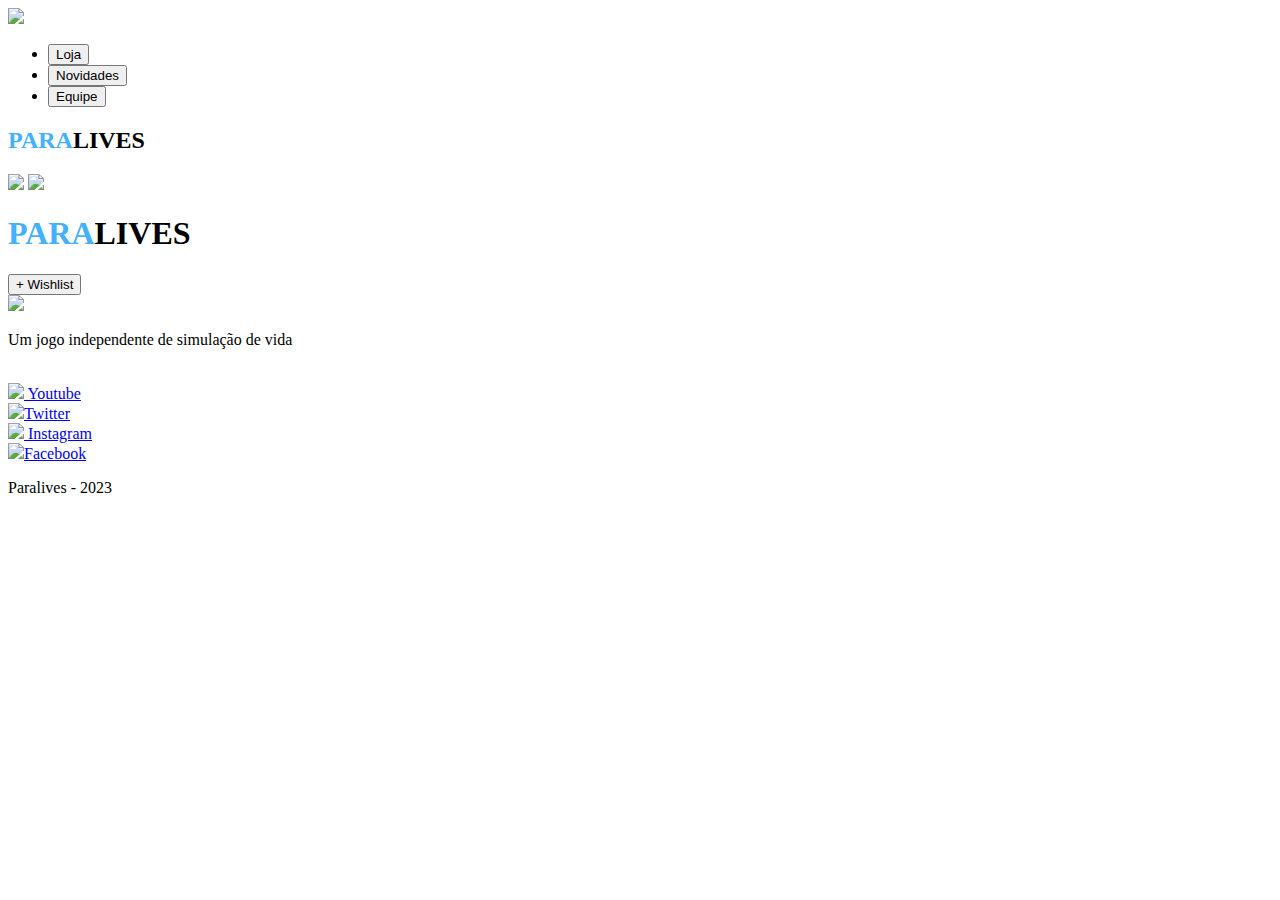
==== index.html @ caffaddf "Update index.html" ====
<!DOCTYPE html>                                                                                                 
<html>
    <head>
        <link rel="stylesheet" href="style.css">
        <meta charset="UTF-8">
        <meta name="viewport" content="width=device-width, initial-scale=1.0">
        <link rel="preconnect" href="https://fonts.googleapis.com">
        <link rel="preconnect" href="https://fonts.gstatic.com" crossorigin>
        <link href="https://fonts.googleapis.com/css2?family=Irish+Grover&display=swap" rel="stylesheet">
        <link href="https://fonts.googleapis.com/css2?family=Roboto&display=swap" rel="stylesheet">
        <link href="https://fonts.googleapis.com/css2?family=Belanosima&display=swap" rel="stylesheet">
    </head>
    <body>
        <header>
            <nav>
                <a href="index.html" id="logo"><img src="imagens/logo.png"></a>
                <ul id="botoesNav">
                    <li>
                        <a href="loja.html"><button class="botaoNav">Loja</button></a>
                    </li>
                    <li>
                        <a href="novidades.html"><button class="botaoNav">Novidades</button></a>
                    </li>
                    <li>
                        <a href="equipe.html"><button class="botaoNav">Equipe</button></a>
                    </li>
                </ul>
                <!--Titulo mobile-->
                <div id="titulomobile">
                    <h2><span style="color: #44B0FF;">PARA</span>LIVES</h2>
                </div>
                <!--Titulo mobile-->
                <div id="redes">
                    <a id="patreonNav" href="https://www.patreon.com/alexmasse"><img id="patreon" src="imagens/patreon.png"></a>
                    <a id="twitterNav"href="https://twitter.com/ParalivesGame"><img id="twitter" src="imagens/twitter.png"></a>
                </div>
            </nav>
        </header>
        <div id="telainicial">
            <div id="titulo">
                <h1><span style="color: #44B0FF;">PARA</span>LIVES</h1>
                <a href="https://store.steampowered.com/app/1118520/Paralives/"><button id="wishlist">+ Wishlist</button></a>

            </div>
        </div>
        <div id="bandeira">
            <img src="imagens/laco.png">
            <p id="textoBandeira">Um jogo independente de simulação de vida</p>
        </div>
        <footer>
            <br>
        <div class="canais">
            <div class="contato contatolink">
                <a class="linkfooter" href="https://www.youtube.com/c/Paralives"><img src="imagens/vecteezy_youtube-logo-png-youtube-icon-transparent_18930575_594.png"> Youtube</a>
            </div>
            <div class="contato contatolink">
                <a class="linkfooter" href="https://twitter.com/ParalivesGame"><img class="logos" src="imagens/vecteezy_twitter-png-icon_16716467_979.png">Twitter</a>
            </div>
            <div class="contato contatolink">
                <a class="linkfooter" href="https://www.instagram.com/paralivesgame/ "><img src="imagens/instagram.png"> Instagram</a>
             </div>
            <div class="contato contatolink">
                <a class="linkfooter" href=" https://web.facebook.com/Paralives/?_rdc=1&_rdr"><img class="logos" src="imagens/facebook.png">Facebook</a>
            </div>
        </div>
            <div class="contato" id="nomefinal">
                <p>Paralives - 2023</p>
            </div>
        </footer>
    </body>
</html>
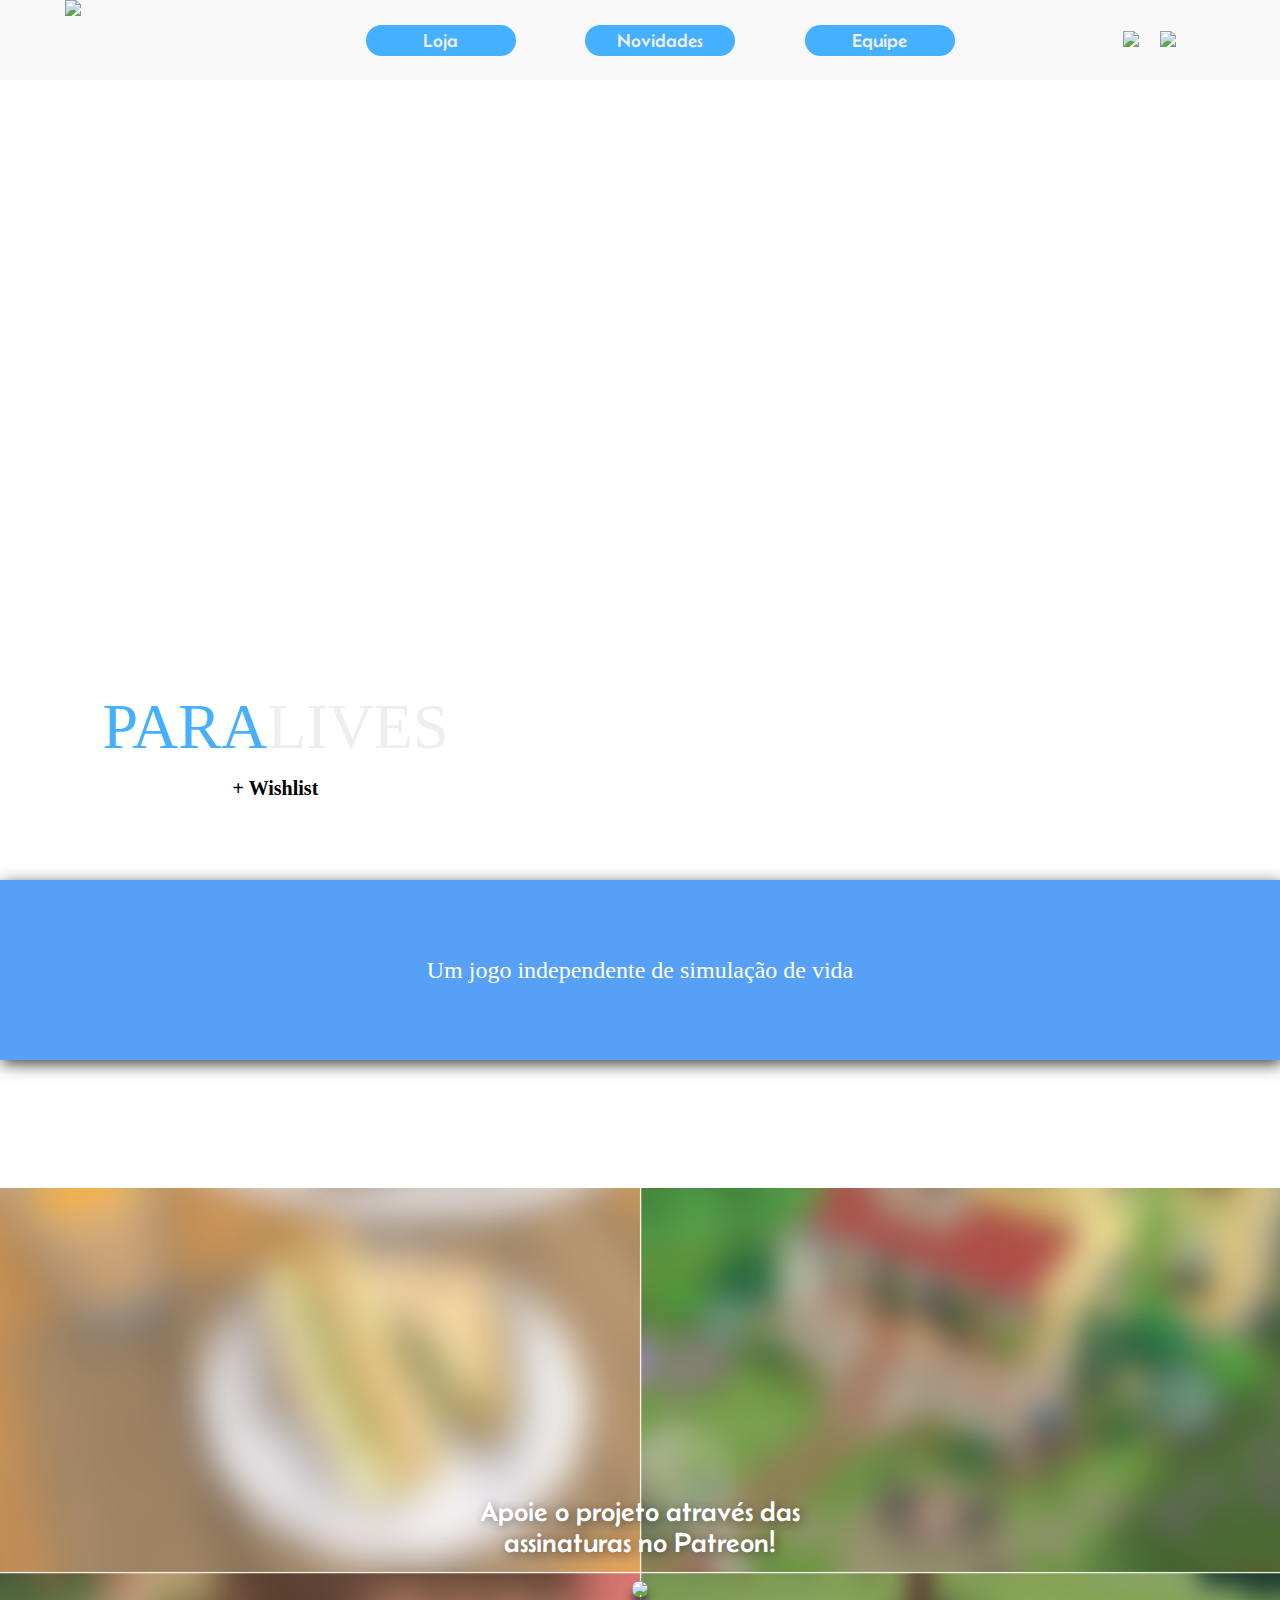
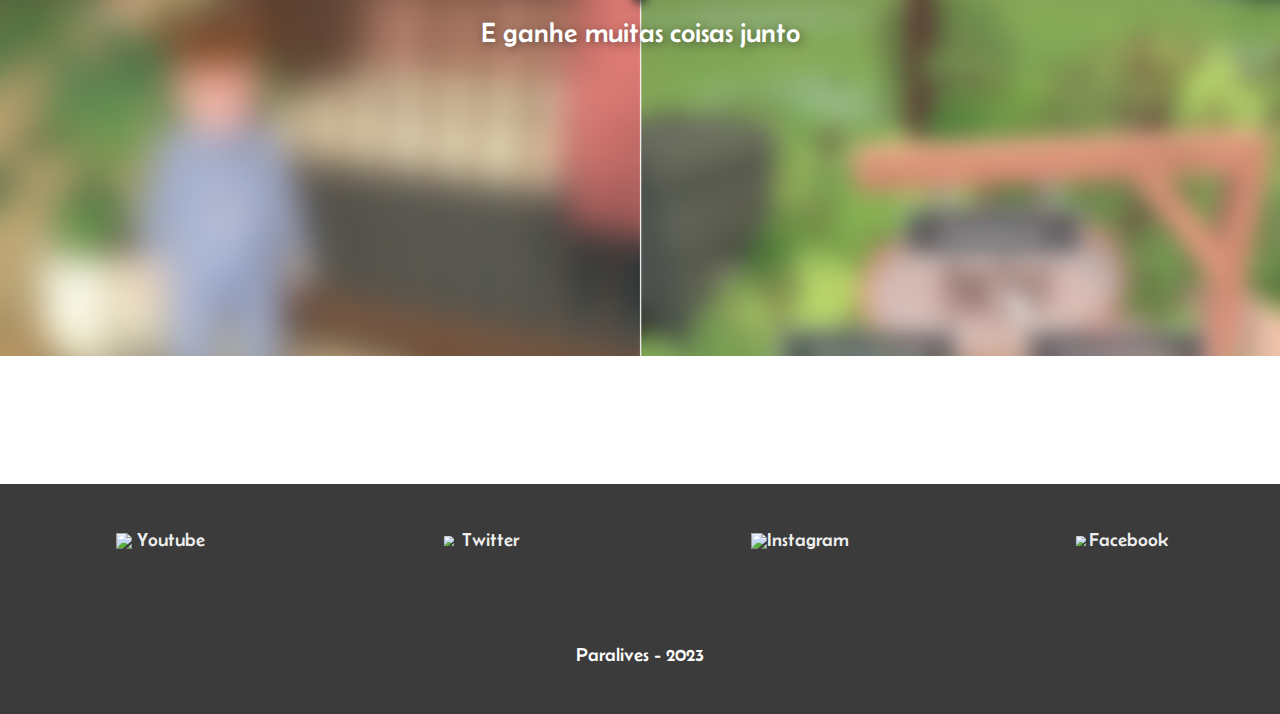
==== commit 94d235af: "Add files via upload" ====
--- a/index.html
+++ b/index.html
@@ -9,6 +9,7 @@
         <link href="https://fonts.googleapis.com/css2?family=Irish+Grover&display=swap" rel="stylesheet">
         <link href="https://fonts.googleapis.com/css2?family=Roboto&display=swap" rel="stylesheet">
         <link href="https://fonts.googleapis.com/css2?family=Belanosima&display=swap" rel="stylesheet">
+        <link rel="stylesheet" href="https://fonts.googleapis.com/css2?family=Material+Symbols+Rounded:opsz,wght,FILL,GRAD@20..48,100..700,0..1,-50..200" />
     </head>
     <body>
         <header>
@@ -25,28 +26,42 @@
                         <a href="equipe.html"><button class="botaoNav">Equipe</button></a>
                     </li>
                 </ul>
-                <!--Titulo mobile-->
+                <!-- Mobile -->
+                <a id="menu_icon" href=""><img src="imagens/menu_icon.png"></a>
                 <div id="titulomobile">
-                    <h2><span style="color: #44B0FF;">PARA</span>LIVES</h2>
+                    <a href="index.html"><h2><span style="color: #44B0FF;">PARA</span>LIVES</h2></a>
                 </div>
-                <!--Titulo mobile-->
+                <!-- Mobile -->
                 <div id="redes">
-                    <a id="patreonNav" href="https://www.patreon.com/alexmasse"><img id="patreon" src="imagens/patreon.png"></a>
-                    <a id="twitterNav"href="https://twitter.com/ParalivesGame"><img id="twitter" src="imagens/twitter.png"></a>
+                    <a id="patreonNav" href="https://www.patreon.com/alexmasse"><img id="patreonNavImg" src="imagens/patreon.png"></a>
+                    <a id="twitterNav" href="https://twitter.com/ParalivesGame"><img id="twitterNavImg" src="imagens/twitter.png"></a>
                 </div>
             </nav>
         </header>
-        <div id="telainicial">
+
+        <section id="telainicial">
             <div id="titulo">
                 <h1><span style="color: #44B0FF;">PARA</span>LIVES</h1>
+                <img id="prancheta" src="imagens/prancheta.png">
                 <a href="https://store.steampowered.com/app/1118520/Paralives/"><button id="wishlist">+ Wishlist</button></a>
 
             </div>
+        </section>
+        <div id="bandeira">
+            <p>Um jogo independente de simulação de vida</p>
         </div>
-        <div id="bandeira">
-            <img src="imagens/laco.png">
-            <p id="textoBandeira">Um jogo independente de simulação de vida</p>
-        </div>
+
+        <section class="outro">
+            <p></p>
+        </section>
+
+        <section id="patreon">
+            <div class="botao_patreon">
+                <p>Apoie o projeto através das assinaturas no Patreon!</p>
+                <a href="https://www.patreon.com/alexmasse"><img src="imagens/botao_patron.png"></a>
+                <p>E ganhe muitas coisas junto</p>
+            </div>
+        </section>
         <footer>
             <br>
         <div class="canais">
@@ -54,10 +69,10 @@
                 <a class="linkfooter" href="https://www.youtube.com/c/Paralives"><img src="imagens/vecteezy_youtube-logo-png-youtube-icon-transparent_18930575_594.png"> Youtube</a>
             </div>
             <div class="contato contatolink">
-                <a class="linkfooter" href="https://twitter.com/ParalivesGame"><img class="logos" src="imagens/vecteezy_twitter-png-icon_16716467_979.png">Twitter</a>
+                <a class="linkfooter" href="https://twitter.com/ParalivesGame"><img class="logos" src="imagens/vecteezy_twitter-png-icon_16716467_979.png"> Twitter</a>
             </div>
             <div class="contato contatolink">
-                <a class="linkfooter" href="https://www.instagram.com/paralivesgame/ "><img src="imagens/instagram.png"> Instagram</a>
+                <a class="linkfooter" href="https://www.instagram.com/paralivesgame/ "><img src="imagens/instagram.png">Instagram</a>
              </div>
             <div class="contato contatolink">
                 <a class="linkfooter" href=" https://web.facebook.com/Paralives/?_rdc=1&_rdr"><img class="logos" src="imagens/facebook.png">Facebook</a>
--- a/style.css
+++ b/style.css
@@ -0,0 +1,783 @@
+*{
+    margin: 0;
+    box-sizing: border-box;
+}
+body{
+    user-select: none;
+    font-family: 'Belanosima', sans-serif;
+}
+ul{
+    list-style: none;
+}
+a{
+    text-decoration: none;
+}
+
+/*----  Header  ----*/
+header{
+    background-color: #f8f8f8;
+    height: 80px;
+    width:100%;
+}
+nav{
+    display:grid;
+    grid-template-columns: 1fr 3fr 1fr;
+    grid-template-areas: "logo botoesNav redes";
+    height: 100%;
+}
+#titulomobile, #menu_icon{
+    display:none;
+}
+#botoesNav{
+    display:flex;
+    flex-direction: row;
+    align-items: center;
+    justify-content:space-evenly;
+    grid-area: botoesNav;
+    
+}
+.botaoNav{
+    background-color: #44B0FF;
+    border: none;
+    border-radius: 24px;
+    color: #eeeeee;
+    padding-top: 5px;
+    padding-bottom: 5px;
+    font-size: 1.2rem;
+    width: 150px;
+    font-family: 'Belanosima', sans-serif;
+    transition: 200ms;
+}
+.botaoNav:hover{
+    background-color: #44B0FF;
+    cursor: pointer;
+    scale:103%;
+    transition: 200ms;
+}
+.botaoNav:active{
+    background-color: #56a1f7;
+    cursor: pointer;
+    scale:98%;
+    transition: 150ms;
+    box-shadow: inset 0px 0px 4px #525151;
+}
+#logo{
+    grid-area:logo;
+    height: 50px;
+    width: fit-content;
+    position:relative;
+    left: 65px;
+}
+#logo img{
+    width: 150px;
+    height: auto;
+}
+#redes{
+    display:flex;
+    align-items: center;
+    justify-content: center;
+    margin-right: 5px;
+    grid-area:redes;
+}
+#patreonNavImg{
+    width:120%;
+}
+#twitterNavImg{
+    width:120%;
+}
+#patreonNavImg:active{
+    scale:98%;
+    transition: 150ms;
+}
+#twitterNavImg:active{
+    scale:98%;
+}
+#twitterNav{
+    margin-left: 8%;
+}
+
+/* ---- Home ---- */
+
+#telainicial{
+    background-image: url(imagens/farol.jpeg);
+    background-repeat: no-repeat;
+    background-size: cover;
+    background-position: center;
+    background-position-y: -35px;
+    display: flex;
+    align-items: flex-end;
+    height: 100vh;
+}
+#prancheta{
+    display: none;
+}
+#titulo{
+    font-family: 'Irish Grover', cursive;
+    width: fit-content;
+    display: flex;
+    flex-direction: column;
+    align-items: center;
+    height: 18%;
+    margin-bottom: 10%;
+    margin-left: 8%;
+}
+h1{
+    font-weight: 400;
+    font-size: 4rem;
+    color: #eeeeee;
+}   
+#wishlist{
+    font-family: 'Irish Grover', cursive;
+    font-weight: 600;
+    border: 0mm;
+    padding: 2em, 0.5em, 2em, 0.5em;
+    background-color: #ffffff;
+    color:#000000;
+    height: 3rem;
+    font-size: 1.25rem;
+    width: 7em;
+    border-radius: 2em;
+    transition: 0.5s;
+    cursor:pointer;
+}
+#wishlist:hover{
+    background-color: #ffffff;
+    transition: 0.5s;
+    scale: 103%;
+}
+#bandeira{
+    position: relative;
+    top: -100px;
+    display: flex;
+    align-items: center;
+    justify-content: center;
+    flex-wrap: wrap;
+    height: 20vh;
+    width: 100%;
+    background-color: #56a1f7;
+    color: #ffffff;
+    font-size: 24px;
+    font-family: 'Irish Grover', cursive;
+    box-shadow: 2px 4px 15px #1d1d1dd8;
+    text-align: center;
+    margin-bottom: -100px;
+}
+#bandeira #textoBandeira{
+    text-align: center;
+    position: absolute;
+    height: 10%;
+    width: 50%;
+    font-size:x-large;
+    color: #eeeeee;
+}
+   
+#patreon{
+    display: flex;
+    align-items: center;
+    justify-content: center;
+    background-image: url(imagens/fundo_patreon1.png);
+    background-repeat: no-repeat;
+    background-size: cover;
+    background-position: center;
+    height: 60vw;
+    text-align: center;
+    color: rgb(255, 255, 255);
+    font-size: 28px;
+    margin: 10% 0 10% 0;
+}
+#patreon img{
+    width: 100%;
+    border-radius: 15px;
+    box-shadow: 0px 8px 8px #363636d8;
+}
+#patreon a{
+    transition: 500ms;
+}
+#patreon a:hover{
+    scale: 105%;
+    transition: 500ms;
+}
+#patreon p{
+    margin: 0.5em;
+    text-shadow: 2px 2px 10px #18181881;
+}
+.botao_patreon{
+    display: flex;
+    justify-content: center;
+    height: 100%;
+    width: 34vw;
+    flex-direction: column;
+}
+
+
+/* ---- Footer ----*/
+
+footer{
+    background-color: #3b3b3b;
+    height: 12em;
+    font-size: 1.2em;
+    color:#ffffff;
+    text-align: center;
+}
+.canais{
+    display: grid;
+    margin-top: 1.5rem;
+    grid-template-columns: 25% 25% 25% 25%;
+    height: 50%;
+}
+.contatolink img{
+    width: 4rem;
+    height: auto;
+    vertical-align: middle;
+}
+.logos{
+    scale: 65%;
+}
+footer #nomefinal{
+    height: 1em;
+}
+.linkfooter{
+    transition: 100ms;
+    text-decoration-line: none;
+    color: #eeeeee;
+}
+.linkfooter:hover{
+    transform: scale(150%);
+    transition: 100ms;
+    color: #a0a0a0;
+}
+
+/* ---- Loja ----*/
+
+#loja{
+    background-color: #5f9ea0;
+    height: fit-content;
+}
+#grid-loja{
+    display: grid;
+    grid-template-columns: 100%;
+    gap: 4vw;
+    padding: 5% 5% 5% 5%;
+}
+#banner-mobile{
+    display: none;
+}
+#banner-loja{
+    width: 100%;
+    height: auto;
+}
+#banner-loja img{
+    width: 100%;
+    box-shadow: 2px 5px 8px #1a0f0fa1;
+}
+.produtos-loja{
+    width: 100%;
+    display: flex;
+    flex-wrap: wrap;
+    justify-content: space-between;
+    align-items: center;
+}
+.produtos-loja div{
+    text-align: center;
+    display: flex;
+    align-items: center;
+    flex-direction: column;
+    width: 15em;
+    border-radius: 15px;
+    background-color: white;
+}
+.produto p{
+    font-family: 'KoHo', sans-serif;  
+}
+.produto{
+    box-shadow: 2px 5px 8px #2c2c2ca1; 
+    width: 20vw;
+    margin-bottom: 40px;
+}
+.produtos-loja div .posterImg{
+    height: 15em;
+    width: 200px;
+}
+.produtos-loja div .posterImg img{
+    padding: 20px;
+    width: 180px; 
+}
+.posterPreco{
+    height: auto;
+    padding-bottom: 20px;
+    display: flex;
+    padding: 20px;
+    justify-content: space-between;
+    flex-direction: row;
+    flex-wrap: nowrap;
+}
+.botao-comprar img{
+    width: 30px;
+    cursor: pointer;
+}
+.botao-comprar button:hover{
+    scale: 102%;
+    background-color: #c479fd;
+    transition: 300ms;
+    color: white;
+}
+.botao-comprar button:active{
+    scale: 98%;
+    background-color: #a762db;
+    transition: 103ms;
+    color: white;
+    font-weight: bold;
+}
+.botao-comprar button{
+    background-color: #a460d8;
+    border-radius: 20px;
+    border: none;
+    width: 10em;
+    height: auto;
+    color: white;
+    margin-top: 10%;
+    font-weight: bold;
+    transition: 300ms;
+}
+
+
+/* ---- Novidades ---- */
+
+#novidades {
+    margin: 5%;
+    display: flex;
+    width: 15%;
+    height: 75%;
+    float: center;
+    background-color: rgb(179, 179, 179);
+    border-radius: 3%;
+    
+}
+
+#nov_pluhsies {
+    
+}
+#nov_banheiro {
+    
+}
+
+/* ---- Equipe ---- */
+
+#t3 {
+    color: #44B0FF;
+    text-align: center;
+    width: 100%;
+    height: fit-content;
+    padding-top: 5%;
+    padding-bottom: 5%;
+    animation-name: slidein;
+    animation-duration: 1s;
+    animation-delay: 0.5s;
+    animation-fill-mode: both;
+}
+
+#titulao{ 
+    text-align: center;
+    padding: 2% 3%;
+    font-size: 15%; 
+    background-color: #44B0FF;
+    color: #000;
+}
+
+@keyframes slidein {
+    0% {
+        opacity: 0;
+        transform: translateY(-20%);
+      }
+      100% {
+        opacity: 1;
+        transform: translateY(0);
+      }
+}
+  
+#descricao{
+    font-size: 135%;
+    text-align: center;
+    color: #ececec;
+    animation-name: slidein;
+    animation-duration: 1s;
+    animation-delay: 0.5s;
+    animation-fill-mode: both;
+}
+
+#ptAzul{
+    height: 10vh;
+    background-color: #44B0FF;
+}
+
+.div-equi{
+    display: flex;
+    justify-content: center;
+    align-items: center;
+    height: 100%;
+    background-image: url(imagens/fparalives.jpg);
+    background-size: cover;
+    background-position: center;  
+}
+
+.div-conteiner {
+    height: fit-content;
+    text-align: center;
+    padding: 10%;
+}
+
+#secao-vede{
+    display: flex;
+    align-items: center;
+    justify-content: center;
+    height: 50%;
+    width: 100%;
+    box-shadow: 10px 10px 7px #5858587c;
+    background-image: url(imagens/Triangulovede.png);
+    background-repeat: no-repeat;
+    background-size: cover;
+    
+}
+
+#contsecaovede{
+    display: flex;
+    flex-direction: row ;
+    align-items: center;
+    padding-top: 8%;
+    padding-bottom: 8%;
+    text-align: center;
+}
+
+#contsecaovede p{
+    width: 50%;
+}
+
+#seta img {
+    width: 5%;
+    padding-top: 10%;
+    cursor: pointer;
+    animation-name: setaBaixo;
+    animation-duration: 2s;
+    animation-timing-function: ease-in-out;
+    animation-iteration-count: infinite;
+    animation-direction: alternate;
+}
+
+#img-equipe{
+    width: 50%;
+}
+
+#img-equipe img{
+    width: 75%;
+    border-radius: 40px;
+    border: white solid 3px;
+}
+
+#titulo_equipe{
+    font-size: 30px; 
+    color: #44B0FF;
+    text-align: center;
+
+}
+
+#text-foto{
+    color: white;
+    font-size: 150%;
+    padding-right: 8%;
+}
+
+.grid-equipe{
+    display: grid;
+    grid-template-columns: 1fr 1fr 1fr 1fr;
+    gap: 5%;
+    column-gap: 10%;
+    padding: 5% 5%;
+}
+
+.card{
+    background-color: #f8f8f8;
+    text-align: center;
+    border-radius: 15px;
+    box-shadow: 0px 0px 10px 2px #00000033;
+    height: 20vw;
+    transition: transform 0.5s ease;
+}
+
+.card:hover{
+    transform: scale(1.1);
+}
+
+
+
+.card img{
+    max-width: 50%;
+    border-radius: 50%;
+    padding: 5% 5%;
+}
+
+.cargo{
+    padding: 2%;
+    display: block;
+    color: #3b3b3b;
+}
+
+.conteudocard button{
+    background-color: #44B0FF;
+    border-radius: 10px;
+    text-align: center;
+    border: none;
+    cursor: pointer;
+    font-weight: bold;
+    color: white;
+    margin-top: 5%;
+}
+
+/* --- Responsivo ---*/
+
+@media only screen and (max-width: 1024px)
+{
+    #titulo{
+        position:relative;
+        bottom: 50px;
+    }
+    #patreon{
+        height: 80vw;
+        font-size: 3vw;
+    }
+    .botao_patreon{
+        height: 100%;
+        width: 42vw;
+    }
+}
+@media only screen and (max-width: 900px)
+{
+    #banner-completo{
+        display: none;
+    }
+    #banner-mobile{
+        display: block;
+    }
+    #titulo{
+        position: relative;
+        bottom: 75px;
+    }
+    #logo{
+        position: relative;
+        left: 30px;
+        
+    }
+}
+@media only screen and (max-width: 786px)
+{
+    #botoesNav, .botaoNav, #titulo h1, #logo{
+        display: none;
+    }
+    #banner-loja{
+        width: 100%;
+        height: auto;
+    }
+    #banner-loja img{
+        width: 100%;
+        box-shadow: 2px 5px 8px rgba(26, 15, 15, 0.63);
+    }
+    #titulomobile{
+        display: flex;
+        justify-content: center;
+        align-items: center;
+        grid-area: botoesNav;
+    }
+    h2{
+        font-size: 36px;
+        font-family: 'Irish Grover', cursive;
+        color:#000000;
+    }
+    #menu_icon{
+        display: flex;
+        justify-content: center;
+        align-items: center;
+        grid-area: logo;
+    }
+    #telainicial{
+        align-items: center;
+    }
+    #titulo{
+        position: relative;
+        top: -7em;
+        margin-left: 0;
+    }
+    #prancheta{
+        display: block;
+        width: 16em;
+        rotate: 1deg;
+        }
+    #wishlist{
+        rotate: -5deg;
+        position: relative;
+        left: 10px;
+    }
+    #patreon{
+        height: 80vw;
+        font-size: 4vw;
+    }
+    .botao_patreon{
+        height: 100%;
+        width: 50vw;
+    }
+}
+@media only screen and (max-width: 600px)
+{
+    .canais{
+    grid-template-columns: 50% 50%;
+    }
+    footer{
+        height: 18em;
+    }
+    #twitterNavImg{
+        display: none;
+    }
+    .produtos-loja .produto{
+        width: 40vw;
+        font-size: 2.4vw;
+    }
+    .produtos-loja div .posterImg{
+        max-height: 15em;
+        width: 40vw;
+    }
+    .produtos-loja div .posterImg img{
+        padding: 2em;
+        width: 35vw; 
+    }
+    .produtos-loja .posterPreco, .texto-comprar, .botao-comprar{
+        width: 32vw;
+    }
+    .botao-comprar button{
+        font-size: 2.4vw;
+    }
+    #patreon{
+        height: 90vw;
+    }
+    .botao_patreon{
+        height: 100%;
+        width: 60vw;
+    }
+}
+@media only screen and (max-height: 300px)
+{
+        #bandeira{
+            position: relative;
+            margin-bottom: 0;
+            top: 0;
+        }
+        #titulo{
+            position: relative;
+            bottom: -30px;
+        }
+}
+
+
+
+@media only screen and (max-width: 414px)
+{
+    #contsecaovede{
+        flex-direction: column;
+        font-size: 50%;
+    }
+
+    #seta img{
+        display: none;
+    }
+    #patreon{
+        height: 100vw;
+        font-size: 6vw;
+    }
+    .botao_patreon{
+        height: 100%;
+        width: 75vw;
+    }
+}
+
+@media only screen and (max-width: 970px)
+{
+    #seta img{
+        width: 14%;
+    }
+
+}
+
+
+
+
+
+
+
+
+
+
+
+
+
+
+
+
+
+
+
+
+
+
+
+
+
+
+
+
+
+
+
+
+
+
+
+
+
+
+
+
+
+
+
+
+
+
+
+
+
+
+
+
+
+
+
+
+
+
+
+
+
+
+
+
+
+
+
+::-webkit-scrollbar {
+    width: 5px;
+    background-color: #ffffff;
+}
+::-webkit-scrollbar-thumb {
+    border-radius: 50px;
+    background-color: #e4e4e4d3;
+}
+::-webkit-scrollbar-thumb:hover {
+    background-color: #c7c7c7;
+}
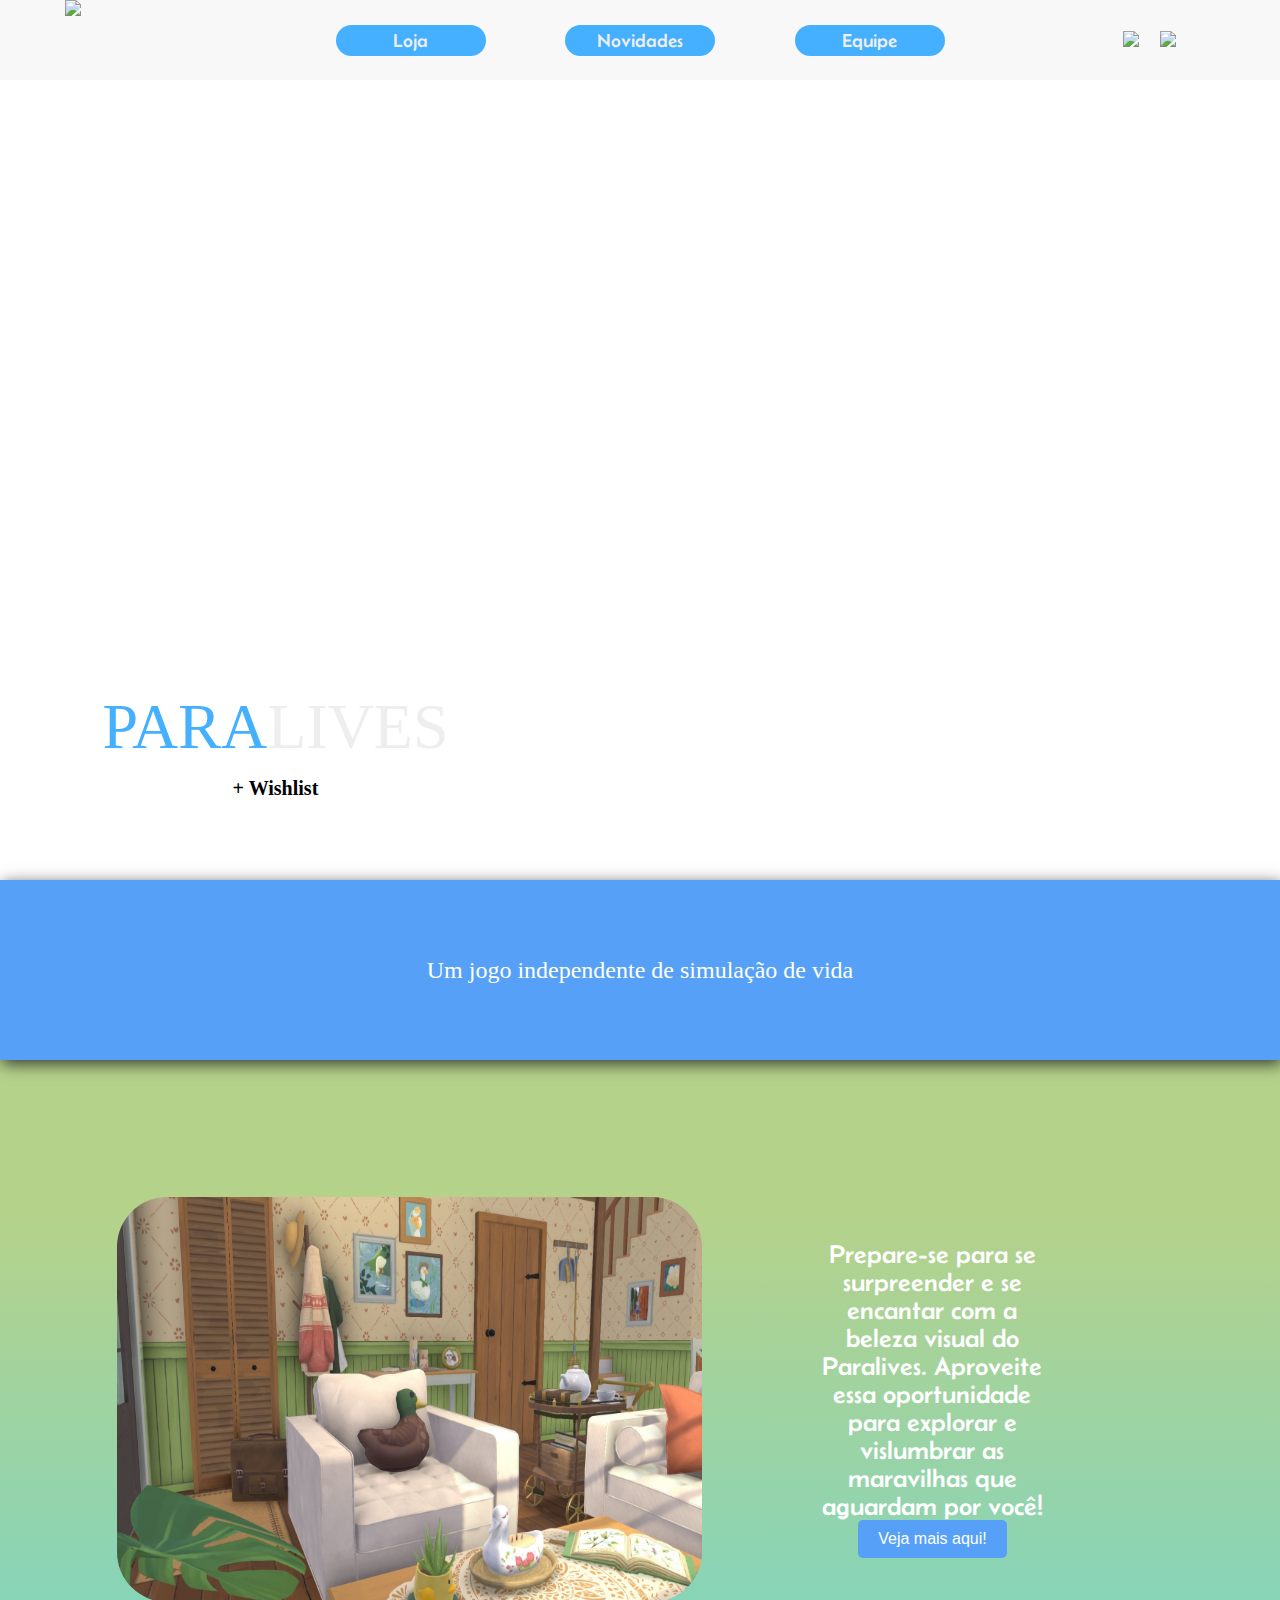
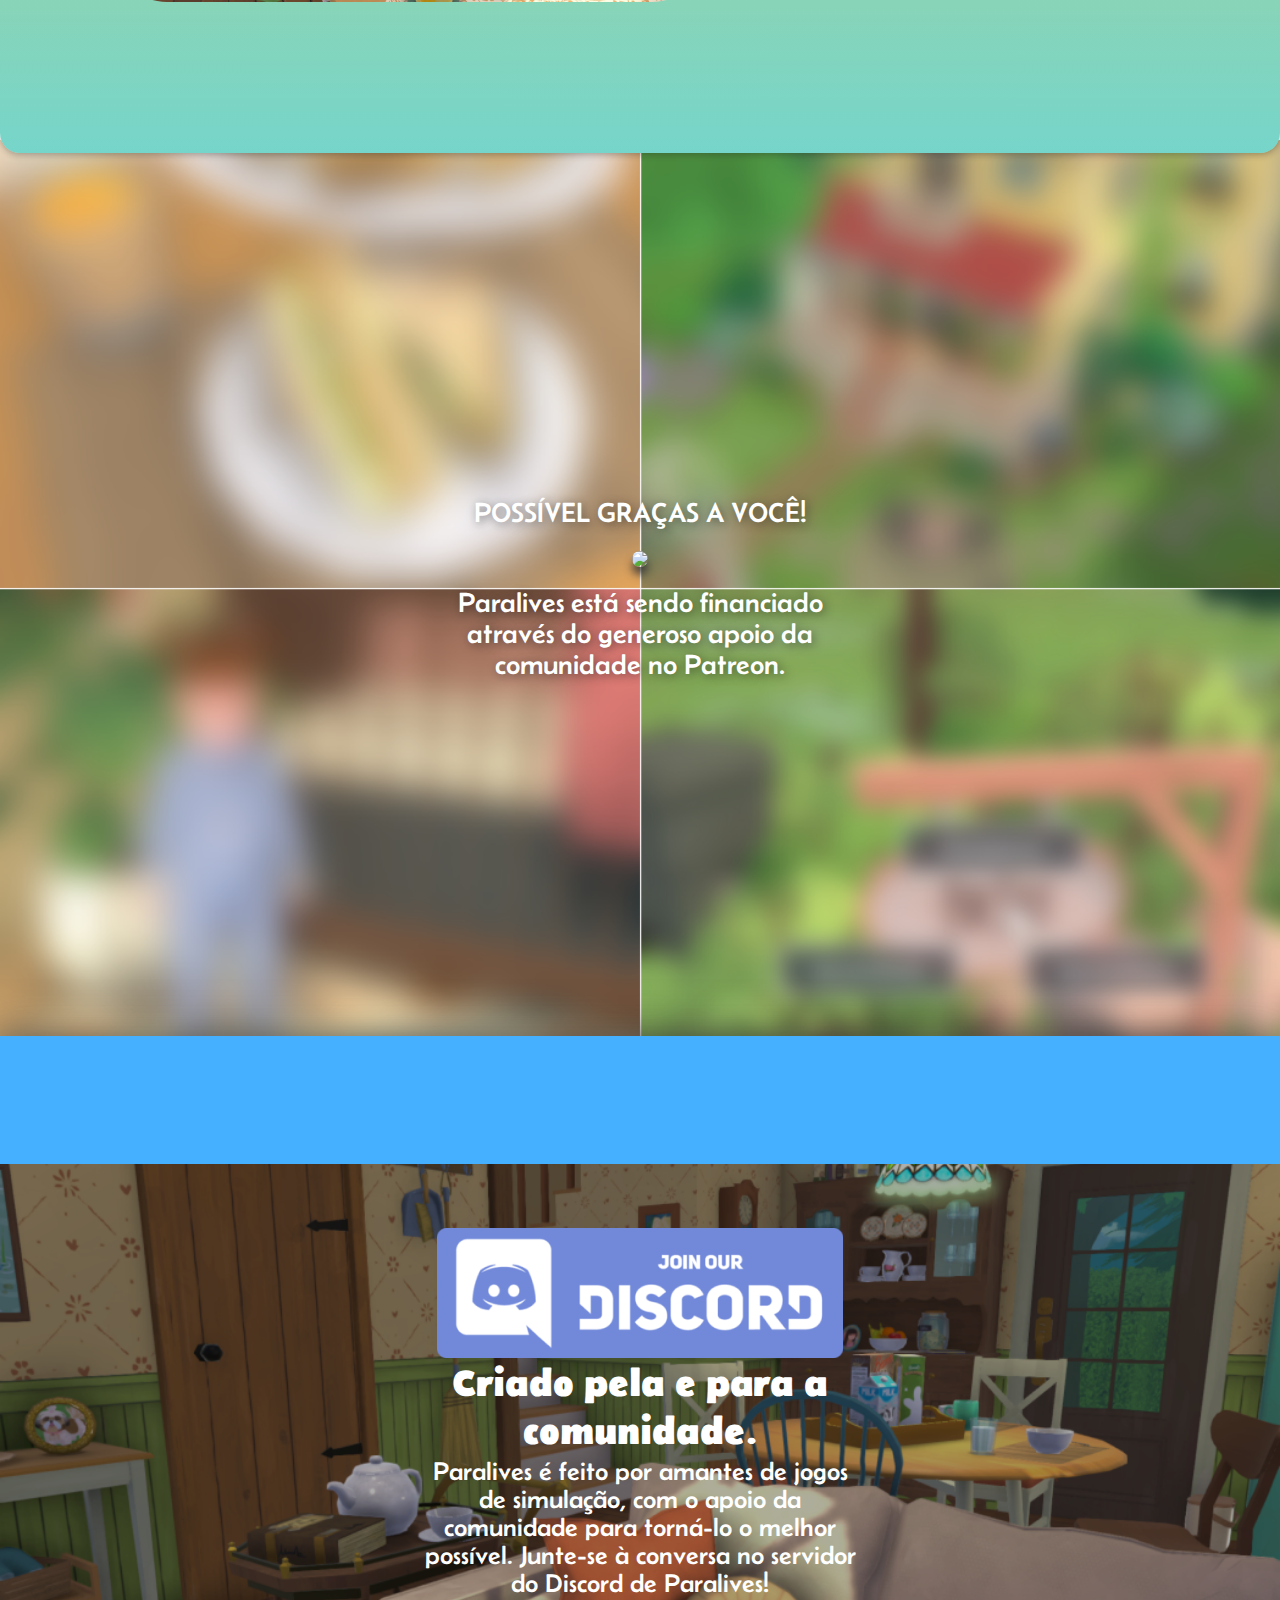
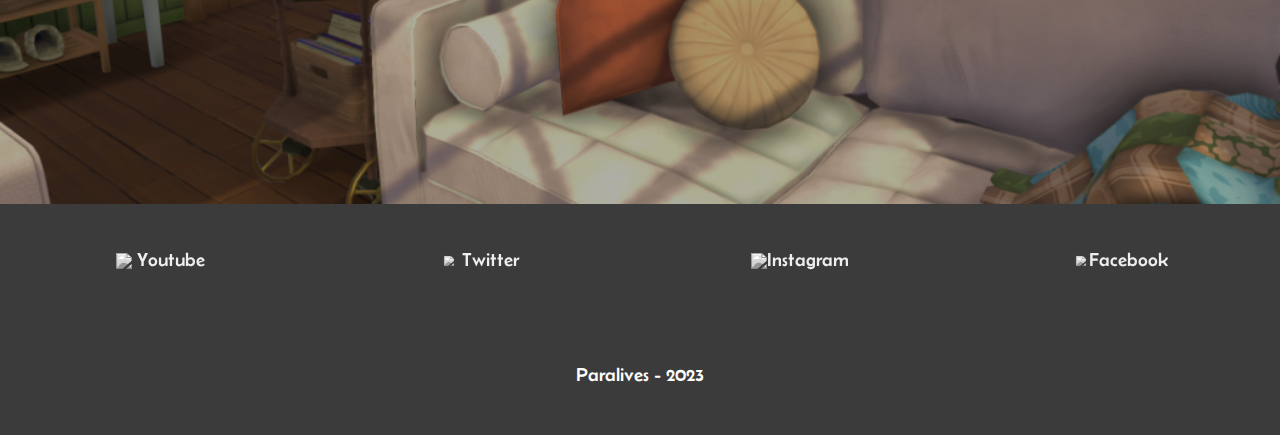
==== commit 1f057416: "Add files via upload" ====
--- a/index.html
+++ b/index.html
@@ -44,24 +44,55 @@
                 <h1><span style="color: #44B0FF;">PARA</span>LIVES</h1>
                 <img id="prancheta" src="imagens/prancheta.png">
                 <a href="https://store.steampowered.com/app/1118520/Paralives/"><button id="wishlist">+ Wishlist</button></a>
-
             </div>
         </section>
         <div id="bandeira">
             <p>Um jogo independente de simulação de vida</p>
         </div>
 
-        <section class="outro">
-            <p></p>
+        <section class="inicio-sep">
+            <div id="divisao">
+                
+                <div id="img-sala">
+                    <img src="imagens\sala.jpg">
+                </div>
+                <div id="texto-sep">
+                    <p>Prepare-se para se surpreender e se encantar com a beleza visual do Paralives. Aproveite essa oportunidade para explorar e vislumbrar as maravilhas que aguardam por você!</p>
+                        <a href="https://nestossss.github.io/fanpage-paralives/novidades.html">
+                            <button id="bbotao-novidades">Veja mais aqui!</button>
+                        </a>
+                </div>
+                
+            </div>
         </section>
-
+        
+        
         <section id="patreon">
             <div class="botao_patreon">
-                <p>Apoie o projeto através das assinaturas no Patreon!</p>
+                <p>POSSÍVEL GRAÇAS A VOCÊ!</p>
                 <a href="https://www.patreon.com/alexmasse"><img src="imagens/botao_patron.png"></a>
-                <p>E ganhe muitas coisas junto</p>
+                <p>Paralives está sendo financiado através do generoso apoio da comunidade no Patreon.</p>
             </div>
         </section>
+        
+
+        <div id="inicio-ptazul">
+        </div>
+        <div id="secao-discord">
+            <div id="disc-cont">
+                <div id="disc-botao">
+                    <a href="https://discord.com/invite/paralives"><img src="imagens/Discbtn.png"></a>
+                </div>
+                <div id="disc-texto">
+                    <h3>Criado pela e para a comunidade.</h3>
+                    <p>
+                        Paralives é feito por amantes de jogos de simulação, com o apoio da comunidade para torná-lo o melhor possível. Junte-se à conversa no servidor do Discord de Paralives!</p>
+                </div>
+                <div id="disc-paralives">
+                    <div class="sqs-block embed-block sqs-block-embed" data-block-json="{&quot;hSize&quot;:null,&quot;floatDir&quot;:null,&quot;url&quot;:&quot;<iframe src=\&quot;https://discordapp.com/widget?id=595045400805769238&amp;theme=dark\&quot; width=\&quot;350\&quot; height=\&quot;500\&quot; allowtransparency=\&quot;true\&quot; frameborder=\&quot;0\&quot; sandbox=\&quot;allow-popups allow-popups-to-escape-sandbox allow-same-origin allow-scripts\&quot;></iframe>&quot;,&quot;html&quot;:&quot;<iframe src=\&quot;https://discordapp.com/widget?id=595045400805769238&amp;theme=dark\&quot; width=\&quot;391\&quot; height=\&quot;250\&quot; allowtransparency=\&quot;true\&quot; frameborder=\&quot;0\&quot; sandbox=\&quot;allow-popups allow-popups-to-escape-sandbox allow-same-origin allow-scripts\&quot;></iframe>&quot;,&quot;resolveObject&quot;:&quot;&quot;,&quot;resolvedBy&quot;:&quot;manual&quot;,&quot;resolved&quot;:true}" data-block-type="22" id="block-yui_3_17_2_1_1600974199605_27835"><div class="sqs-block-content" id="yui_3_17_2_1_1688507144469_1594" style="visibility: visible; opacity: 1; height: auto;"><iframe src="https://discordapp.com/widget?id=595045400805769238&amp;theme=dark&amp;wmode=opaque" width="391" allowtransparency="true" sandbox="allow-popups allow-popups-to-escape-sandbox allow-same-origin allow-scripts" data-embed="true" frameborder="0" height="250"></iframe></div></div>
+                </div>
+            </div>
+        </div>
         <footer>
             <br>
         <div class="canais">
--- a/style.css
+++ b/style.css
@@ -1,5 +1,6 @@
 *{
     margin: 0;
+    padding: 0;
     box-sizing: border-box;
 }
 body{
@@ -161,6 +162,7 @@
     box-shadow: 2px 4px 15px #1d1d1dd8;
     text-align: center;
     margin-bottom: -100px;
+    z-index: 2;
 }
 #bandeira #textoBandeira{
     text-align: center;
@@ -170,7 +172,72 @@
     font-size:x-large;
     color: #eeeeee;
 }
-   
+
+.inicio-sep{
+    display: flex;
+    align-items: center;
+    height: 80vh;
+    background-image: linear-gradient(#B5D28A 25%, #76D5CA);
+    border-radius: 20px;
+    position: relative;
+    top: -3vh;
+    margin-bottom: -3vh;
+    padding: 3vw;
+    padding-top:4vw;
+    width: 100%;
+    box-shadow: 0px 2px 6px #29292952;
+}
+
+#divisao{
+    width:100%;
+    height: 544px;
+    display: flex;
+    justify-content: center;
+    align-items: center;
+    
+}
+#divisao p{
+    color: #fff;
+    font-size: 2vw;
+}
+#bbotao-novidades{
+    background-color: #56a1f7;
+    color: white;
+    padding: 10px 20px;
+    font-size: 16px;
+    border: none;
+    border-radius: 5px;
+    transition: all 0.3s ease;
+}
+
+#bbotao-novidades:hover{
+    background-color: #1859af;
+    transform: scale(1.1);
+}
+
+#texto-sep{
+    display: flex;
+    justify-content: center;
+    align-items: center;
+    width: 36vw;
+    font-size: 20px;
+    flex-direction: column;
+    text-align: center;
+}
+#texto-sep p{
+    width: 50%;
+}
+#img-sala{
+    height: 45vh;
+    width: 65vh;
+}
+#img-sala img{
+    height: 100%;
+    width: 100%;
+    border-radius: 50px;
+
+}
+
 #patreon{
     display: flex;
     align-items: center;
@@ -179,11 +246,14 @@
     background-repeat: no-repeat;
     background-size: cover;
     background-position: center;
-    height: 60vw;
+    height: 70vw;
+    z-index: -1;
+    position: relative;
+    top: -1vw;
+    margin-bottom: -1vw;
     text-align: center;
     color: rgb(255, 255, 255);
     font-size: 28px;
-    margin: 10% 0 10% 0;
 }
 #patreon img{
     width: 100%;
@@ -208,6 +278,49 @@
     width: 34vw;
     flex-direction: column;
 }
+
+#inicio-ptazul{
+    background-color: #44B0FF;
+    box-shadow: 0px 0px 38px rgba(49, 49, 49, 0.877);
+    width:100%;
+    height: 10vw;
+}
+#secao-discord{
+    height: 50vw;
+    display: flex;
+    align-items:center;
+    justify-content: center;
+    background-image: url(imagens/image\ 20.png);
+    background-repeat: no-repeat;
+    background-size: cover;
+    background-position: center;
+    text-align: center;
+}
+#disc-texto p{
+    font-size: 2vw;
+}
+#disc-texto h3{
+    font-size: 3vw;
+
+}
+#disc-cont{
+    color: white;
+    display: flex;
+    flex-direction: column;
+    justify-content: space-evenly;
+    align-items: center;
+    width: 35vw;
+    height: 80% ;
+}
+#disc-botao{
+    width: fit-content;
+    transition: 0.5s
+}
+#disc-botao:hover{
+    scale:102%;
+    transition: 0.5s
+}
+
 
 
 /* ---- Footer ----*/
@@ -224,6 +337,7 @@
     margin-top: 1.5rem;
     grid-template-columns: 25% 25% 25% 25%;
     height: 50%;
+    filter: grayscale(100%);
 }
 .contatolink img{
     width: 4rem;
@@ -232,6 +346,7 @@
 }
 .logos{
     scale: 65%;
+    filter: grayscale(100%);
 }
 footer #nomefinal{
     height: 1em;
@@ -263,6 +378,7 @@
     display: none;
 }
 #banner-loja{
+    margin-bottom: 2%;
     width: 100%;
     height: auto;
 }
@@ -271,94 +387,278 @@
     box-shadow: 2px 5px 8px #1a0f0fa1;
 }
 .produtos-loja{
-    width: 100%;
-    display: flex;
-    flex-wrap: wrap;
+    padding-left:5.1vw ;
+    padding-right: 5.1vw;
+    width: 100%;
+    display: grid;
+    grid-template-columns: 15.5vw 15.5vw 15.5vw 15.5vw;
+    grid-template-rows: 24vw;
+    gap: 5.6vw;
+}
+.produto{
+    background-color: #F2F2F2;
+    border-radius: 32px;
+    box-shadow: 0px 6px 6px #0000003f;
+    font-family: 'KoHo', sans-serif;
+    padding: 2vw;
+    width: 15.5vw;
+    height: 24vw;
+    transition:0.8s;
+}
+.produto:hover{
+    scale: 103%;
+    cursor:pointer;
+    transition: 0.8s ;
+}
+
+.cont-produto{
+    display:flex;
     justify-content: space-between;
-    align-items: center;
-}
-.produtos-loja div{
-    text-align: center;
-    display: flex;
-    align-items: center;
     flex-direction: column;
-    width: 15em;
+    font-size: 1.2vw;
+    width: 100%;
+    height: 100%;
+}   
+.poster-img{
+    width: 100%;
+    height:80%;
+    box-shadow: 0px 4px 4px 0px rgba(0, 0, 0, 0.25);
+}
+.poster-img img{
+    height:100%;
+    width:100%;
+}
+.poster-preco{
+    margin-top:4%;
+    height: 16%;
+    display:flex;
+    justify-content: space-between;
+}
+.botao-comprar{
+    height:100%;
+    display:flex;
+    align-items: flex-end;
+    justify-content: flex-end;
+}
+.botao-comprar a{
+    height: 87%;
+    transition: 0.6s;
+}
+.botao-comprar a:hover{
+    cursor:pointer;
+}
+.botao-comprar a:active{
+    scale:90%;
+    transition: 0.2s;
+}
+.botao-comprar img{
+    height: 100%;
+}
+.texto-comprar{
+    display:flex;
+    flex-direction: column;
+    justify-content: space-between;
+}
+
+
+/* ---- Novidades ---- */
+
+#nov-recente, #nov-outros{
+    color: #ffffff;
+    text-align: center;
+}
+
+.bnt-equipemidias {
+    background-color: #44B0FF;
+    color: white;
+    padding: 10px 20px;
+    border: none;
+    transition: transform 0.3s;
+    cursor: pointer;
+  }
+  
+  .bnt-equipemidias:hover {
+    transform: scale(1.1);
+    background-color: #3388FF;
+  }
+
+  .bnt-equipemidias:active {
+    transform: scale(0.9);
+    background-color: #1166CC;
+  }
+
+.nov-titulo{
+    color: #ffffff;
+    text-shadow: 2px 2px 2px#00000033;
+    font-family: 'Irish Grover', cursive;
+    border-radius: 5px;
+    width: fit-content;
+}
+.nov-titulo p{
+    font-size: 50px;
+}
+
+#nov-recente{
+    font-family: 'Irish Grover', cursive;
+    background-image: linear-gradient(#80C7C9 25%, #E4FEFF);
+}
+
+#cont-nov-recente{
+    display: flex;
+    flex-direction: column;
+    align-items: flex-end;
+    padding: 5%;
+    padding-left: 10%;
+    padding-right: 10%;
+}
+
+
+#nov-atualiza-recente{
+    display: flex;
+    justify-content: space-between;
+    width: 100%;
+    margin-top: 6%;
+    margin-bottom: 0%;
+}
+.cont-atualiza-recente{
+    box-shadow: 2px 4px 6px#1a0f0fa1;
+    display: flex;
+    flex-direction: column;
+    width: 35vw;
+    border-radius: 10px;
+    overflow: hidden;
+    transition: scale 500ms;
+}
+.cont-atualiza-recente img{
+    height: 100%;
+}
+.nov-recente-texto{
+    background-color: #FB954B;
+    font-weight: 500;
+    font-size: 1.5em;
+    padding: 0.20em;
+    padding-bottom: 0.35em;
+    scale:140%;
+    rotate: -2deg;
+}
+.nov-recente-texto p{
+    rotate: 2deg;
+}
+.cont-atualiza-recente:hover{
+    scale: 105%;
+    transition: 500ms;
+}
+
+#nov-outros{
+    background-image: linear-gradient( #A6D915, #EBDD64 60%);
+    background-repeat: no-repeat;
+    background-size: cover;
     border-radius: 15px;
-    background-color: white;
-}
-.produto p{
-    font-family: 'KoHo', sans-serif;  
-}
-.produto{
-    box-shadow: 2px 5px 8px #2c2c2ca1; 
-    width: 20vw;
-    margin-bottom: 40px;
-}
-.produtos-loja div .posterImg{
-    height: 15em;
-    width: 200px;
-}
-.produtos-loja div .posterImg img{
-    padding: 20px;
-    width: 180px; 
-}
-.posterPreco{
-    height: auto;
-    padding-bottom: 20px;
-    display: flex;
-    padding: 20px;
+}
+#cont-nov-outros{
+    padding: 6%;
+    display: flex; 
+    flex-direction: column;
+    align-items: center;
+    text-align: center;
+}
+.nov-atualiza-outro{
+    width: 95%;
+}
+.nov-outro{
+    display: flex;
+    width: 100%;
+    height: 26vw;
+    margin-top: 6%;
+    overflow: hidden;
+    border-radius: 8px;
+    box-shadow: 2px 4px 10px#202020a1;
+}
+.nov-data{
+    z-index: 1;
+    display: flex;
+    align-self: flex-start;
+    justify-content: center;
+    align-items: center;
+    height: 100%;
+    font-family: 'Irish Grover', cursive;
+}
+.nov-data-texto{
+    position: absolute;
+}
+.nov-data-texto p{
+    position: relative;
+    font-size: 28px;
+    right: 15%;
+}
+.nov-data-img, .nov-data-img img{
+    height: 100%;
+}
+
+.nov-outro-detalhes{
+    position: relative;
+    left: -5%;
+    margin-right: -5%;
+    z-index: 0;
+    height: 100%;
+    display: flex;
+    flex-direction: column;
+    width: 105%;
+}
+.nov-outro-imagens{
+    display: flex;
     justify-content: space-between;
-    flex-direction: row;
-    flex-wrap: nowrap;
-}
-.botao-comprar img{
-    width: 30px;
-    cursor: pointer;
-}
-.botao-comprar button:hover{
-    scale: 102%;
-    background-color: #c479fd;
-    transition: 300ms;
-    color: white;
-}
-.botao-comprar button:active{
-    scale: 98%;
-    background-color: #a762db;
-    transition: 103ms;
-    color: white;
-    font-weight: bold;
-}
-.botao-comprar button{
-    background-color: #a460d8;
-    border-radius: 20px;
-    border: none;
-    width: 10em;
-    height: auto;
-    color: white;
-    margin-top: 10%;
-    font-weight: bold;
-    transition: 300ms;
-}
-
-
-/* ---- Novidades ---- */
-
-#novidades {
-    margin: 5%;
-    display: flex;
-    width: 15%;
-    height: 75%;
-    float: center;
-    background-color: rgb(179, 179, 179);
-    border-radius: 3%;
-    
-}
-
-#nov_pluhsies {
-    
-}
-#nov_banheiro {
-    
+    height: 85%;
+}
+.nov-outro-imagem{
+    height: 100%;
+    overflow: hidden;
+    width: calc(100%/3);
+}
+.nov-outro-imagem img{
+    scale:120%;
+    filter:saturate(60%) blur(1px);
+    height: 100%;
+    width: 100%;
+    transition: 0.5s;
+}
+.nov-outro-imagem img:hover{
+    scale:100%;
+    filter:saturate(100%) blur(0px);
+    height: 100%;
+    width: 100%;
+    transition: 0.5s;
+}
+
+
+.nov-nome{
+    display: flex;
+    justify-content: center;
+    align-items: center;
+    height: 15%;
+    width: 100%;
+    background-color: #ffffff;
+    color:#F68B27;
+    font-size: 28px;
+}
+.nov-nome p{
+    width: 92%;
+}
+.nov-outro-desc{
+    width: 100%;
+    margin-top: 3%;
+    background-color: #ffffff;
+    border-radius: 4px;
+    box-shadow: 1px 2px 6px#202020a1;
+    color:#000000;
+}
+.nov-outro-desc p{
+    padding: 0.5em;
+    font-size: 20px;
+}
+
+.outro-margin{
+    margin-top: 5%;
 }
 
 /* ---- Equipe ---- */
@@ -376,12 +676,16 @@
     animation-fill-mode: both;
 }
 
-#titulao{ 
-    text-align: center;
-    padding: 2% 3%;
-    font-size: 15%; 
-    background-color: #44B0FF;
-    color: #000;
+.Aequipe{
+    color: white;
+    font-size: 1.5em;
+    padding: 2% 0;
+} 
+
+
+#titulo-foto{
+    display: block;
+    font-size: 2em;
 }
 
 @keyframes slidein {
@@ -396,7 +700,7 @@
 }
   
 #descricao{
-    font-size: 135%;
+    font-size: 22px;
     text-align: center;
     color: #ececec;
     animation-name: slidein;
@@ -408,6 +712,9 @@
 #ptAzul{
     height: 10vh;
     background-color: #44B0FF;
+    display: flex;
+    align-items: center;
+    justify-content: center;
 }
 
 .div-equi{
@@ -441,7 +748,8 @@
 
 #contsecaovede{
     display: flex;
-    flex-direction: row ;
+    flex-direction: row;
+    justify-content: space-around;
     align-items: center;
     padding-top: 8%;
     padding-bottom: 8%;
@@ -449,23 +757,19 @@
 }
 
 #contsecaovede p{
-    width: 50%;
+    width: 90%;
 }
 
 #seta img {
     width: 5%;
     padding-top: 10%;
     cursor: pointer;
-    animation-name: setaBaixo;
-    animation-duration: 2s;
-    animation-timing-function: ease-in-out;
-    animation-iteration-count: infinite;
-    animation-direction: alternate;
 }
 
 #img-equipe{
     width: 50%;
 }
+
 
 #img-equipe img{
     width: 75%;
@@ -474,54 +778,64 @@
 }
 
 #titulo_equipe{
-    font-size: 30px; 
     color: #44B0FF;
     text-align: center;
-
 }
 
 #text-foto{
+    display: flex;
+    flex-direction: column;
+    align-items: center;
+    width: 50%;
     color: white;
-    font-size: 150%;
-    padding-right: 8%;
-}
-
+    font-size: 1.6vw;
+}
+#titulo-foto{
+    display: block;
+    font-size: 3vw;
+    padding: 5% 0% 2%;
+}
 .grid-equipe{
     display: grid;
+    height: 1200px;
+    justify-items: center;
     grid-template-columns: 1fr 1fr 1fr 1fr;
-    gap: 5%;
+    row-gap: 5% ;
     column-gap: 10%;
-    padding: 5% 5%;
-}
-
-.card{
+    padding: 5%;
+    background-image: linear-gradient(#76D5CA 25%, #B5D28A);
+}
+
+.card {
     background-color: #f8f8f8;
     text-align: center;
     border-radius: 15px;
     box-shadow: 0px 0px 10px 2px #00000033;
-    height: 20vw;
+    height: 300px;
     transition: transform 0.5s ease;
-}
-
-.card:hover{
+    width: 100%;
+
+  }
+  
+  .card:hover {
     transform: scale(1.1);
-}
-
-
-
-.card img{
-    max-width: 50%;
+  }
+  
+  .card img {
+    width: 120px;
+    height: auto;
     border-radius: 50%;
     padding: 5% 5%;
-}
-
-.cargo{
+  }
+  
+  .cargo {
     padding: 2%;
     display: block;
     color: #3b3b3b;
-}
-
-.conteudocard button{
+    font-size: 80%;
+  }
+  
+  .conteudocard button {
     background-color: #44B0FF;
     border-radius: 10px;
     text-align: center;
@@ -530,10 +844,65 @@
     font-weight: bold;
     color: white;
     margin-top: 5%;
-}
+  }
+
+  .conteudocard button:active{
+    
+  }
+  
 
 /* --- Responsivo ---*/
-
+@media only screen and (max-width: 1229px) {
+    #disc-paralives{
+        display:none;
+    }
+    #disc-botao{
+        height: 40%;
+    }
+    #secao-discord{
+    height: 70vw;
+    }
+    #divisao{
+    flex-direction: column;
+    }
+    #texto-sep{
+        width: 100vh;
+    }
+    #texto-sep p{
+        font-size: 3vw;
+        padding: 1.5vw;
+        text-align: unset;
+    }
+
+
+}
+@media only screen and (max-width: 1116px) {
+    .grid-equipe {
+        grid-template-columns: 1fr 1fr 1fr;
+        height: 1600px;
+    }
+    .produtos-loja{
+        padding-left:5.1vw ;
+        padding-right: 5.1vw;
+        width: 100%;
+        display: grid;
+        grid-template-columns: 22vw 22vw 22vw;
+        grid-template-rows: 34.05vw;
+        gap: 6.4vw;
+    }
+    .produto{
+        background-color: #F2F2F2;
+        border-radius: 24px;
+        box-shadow: 0px 6px 6px #0000003f;
+        font-family: 'KoHo', sans-serif;
+        padding: 3.5vw;
+        width: 22vw; 
+        height: 34.05vw;
+    }
+    .cont-produto{
+        font-size: 1.5vw;
+    }   
+}
 @media only screen and (max-width: 1024px)
 {
     #titulo{
@@ -564,6 +933,38 @@
     #logo{
         position: relative;
         left: 30px;
+    }
+    .nov-outro{
+        height: 32vw;
+    }
+    .nov-outro-imagem img, .nov-outro-imagem img:hover{
+        scale:100%;
+        filter:saturate(100%) blur(0px);
+        height: 100%;
+        width: 100%;
+        transition: 0;
+    }
+    .nov-outro-imagem.nov-outro-img3, .nov-outro-imagem.nov-outro-img3 img{
+        display: none;
+    }
+    .nov-outro-imagem{
+        width: 50%;
+    }
+    .nov-nome{
+        font-size: 3vw;
+        height: 2em
+    }
+    .nov-outro-imagens{
+        height: 26vw;
+    }
+    #titulo-foto{
+        font-size: 4.2vw;
+    }
+    #descricao-foto{
+        font-size: 2.8vw;
+    }
+    #img-equipe{
+        height: 80%;
         
     }
 }
@@ -624,6 +1025,94 @@
         width: 50vw;
     }
 }
+@media only screen and (max-width: 660px)
+{
+    .nov-titulo{
+        padding: 6%;
+    }
+    #nov-atualiza-recente{
+        display: flex;
+        align-items: center;
+        justify-content: space-between;
+        width: 100%;
+        flex-direction: column;
+    }
+    .cont-atualiza-recente{
+        width: 100%;
+        margin: 10%;
+    }
+    #cont-nov-recente{
+        align-items: center;
+        justify-content: space-between;
+    }
+    #secao-discord{
+        height: 120vw;
+    }
+    #disc-cont{
+        height: 70%;
+    }
+    #disc-botao{
+        height: 50%;
+        width: auto;
+    } 
+    #disc-botao img{
+        height: auto;
+    }
+    .nov-outro-detalhes{
+        position: relative;
+        left: -10%;
+        margin-right: -10%;
+    }
+    .nov-outro-imagem.nov-outro-img2, .nov-outro-imagem.nov-outro-img2 img{
+        display: none;
+    }
+    .nov-outro-imagem{
+        width: 100%;
+    }
+    .nov-outro{
+        height: 60vw;
+    }
+    .nov-atualiza-outro{
+        width: 100%;
+    }
+    .nov-nome{
+        font-size: 4vw;
+        height: 12vw;
+    }
+    .nov-outro-imagens{
+        height: 48vw;
+    }
+    #titulao{ 
+        font-size: 3.5vw;
+    }
+    #secao-vede{
+        height: 70%;
+    }
+    #contsecaovede{
+        flex-direction: column;
+        font-size: 50%;
+    }
+    #img-equipe{
+        height: 150%;
+        width: auto;
+    }
+    #text-foto{
+        width: 100%;
+    }
+    #descricao-foto{
+        font-size: 3em;
+    }
+    #titulo-foto{
+        font-size: 4em;
+    }
+    #texto-sep p{
+        font-size: 4.5vw;
+        padding: 1.5vw;
+        text-align: center;
+    }
+
+    
+}   
 @media only screen and (max-width: 600px)
 {
     .canais{
@@ -635,24 +1124,6 @@
     #twitterNavImg{
         display: none;
     }
-    .produtos-loja .produto{
-        width: 40vw;
-        font-size: 2.4vw;
-    }
-    .produtos-loja div .posterImg{
-        max-height: 15em;
-        width: 40vw;
-    }
-    .produtos-loja div .posterImg img{
-        padding: 2em;
-        width: 35vw; 
-    }
-    .produtos-loja .posterPreco, .texto-comprar, .botao-comprar{
-        width: 32vw;
-    }
-    .botao-comprar button{
-        font-size: 2.4vw;
-    }
     #patreon{
         height: 90vw;
     }
@@ -660,6 +1131,30 @@
         height: 100%;
         width: 60vw;
     }
+    .grid-equipe {
+        grid-template-columns: 1fr 1fr;
+        height: 2600px;
+        row-gap: 1px;
+    }
+    .nov-titulo p{
+        font-size: 10vw;
+    }
+    .produtos-loja{
+        display: grid;
+        grid-template-columns: 36vw 36vw;
+        grid-template-rows: 52vw;
+        gap: 8vw;
+    }
+    .produto{
+        border-radius: 16px;
+        padding: 5vw;
+        width: 36vw;
+        height: 52vw;
+    }
+    .cont-produto{
+        font-size: 2.8vw;
+    }   
+    
 }
 @media only screen and (max-height: 300px)
 {
@@ -672,16 +1167,12 @@
             position: relative;
             bottom: -30px;
         }
-}
-
+        
+}
 
 
 @media only screen and (max-width: 414px)
 {
-    #contsecaovede{
-        flex-direction: column;
-        font-size: 50%;
-    }
 
     #seta img{
         display: none;
@@ -770,6 +1261,7 @@
 
 
 
+
 ::-webkit-scrollbar {
     width: 5px;
     background-color: #ffffff;
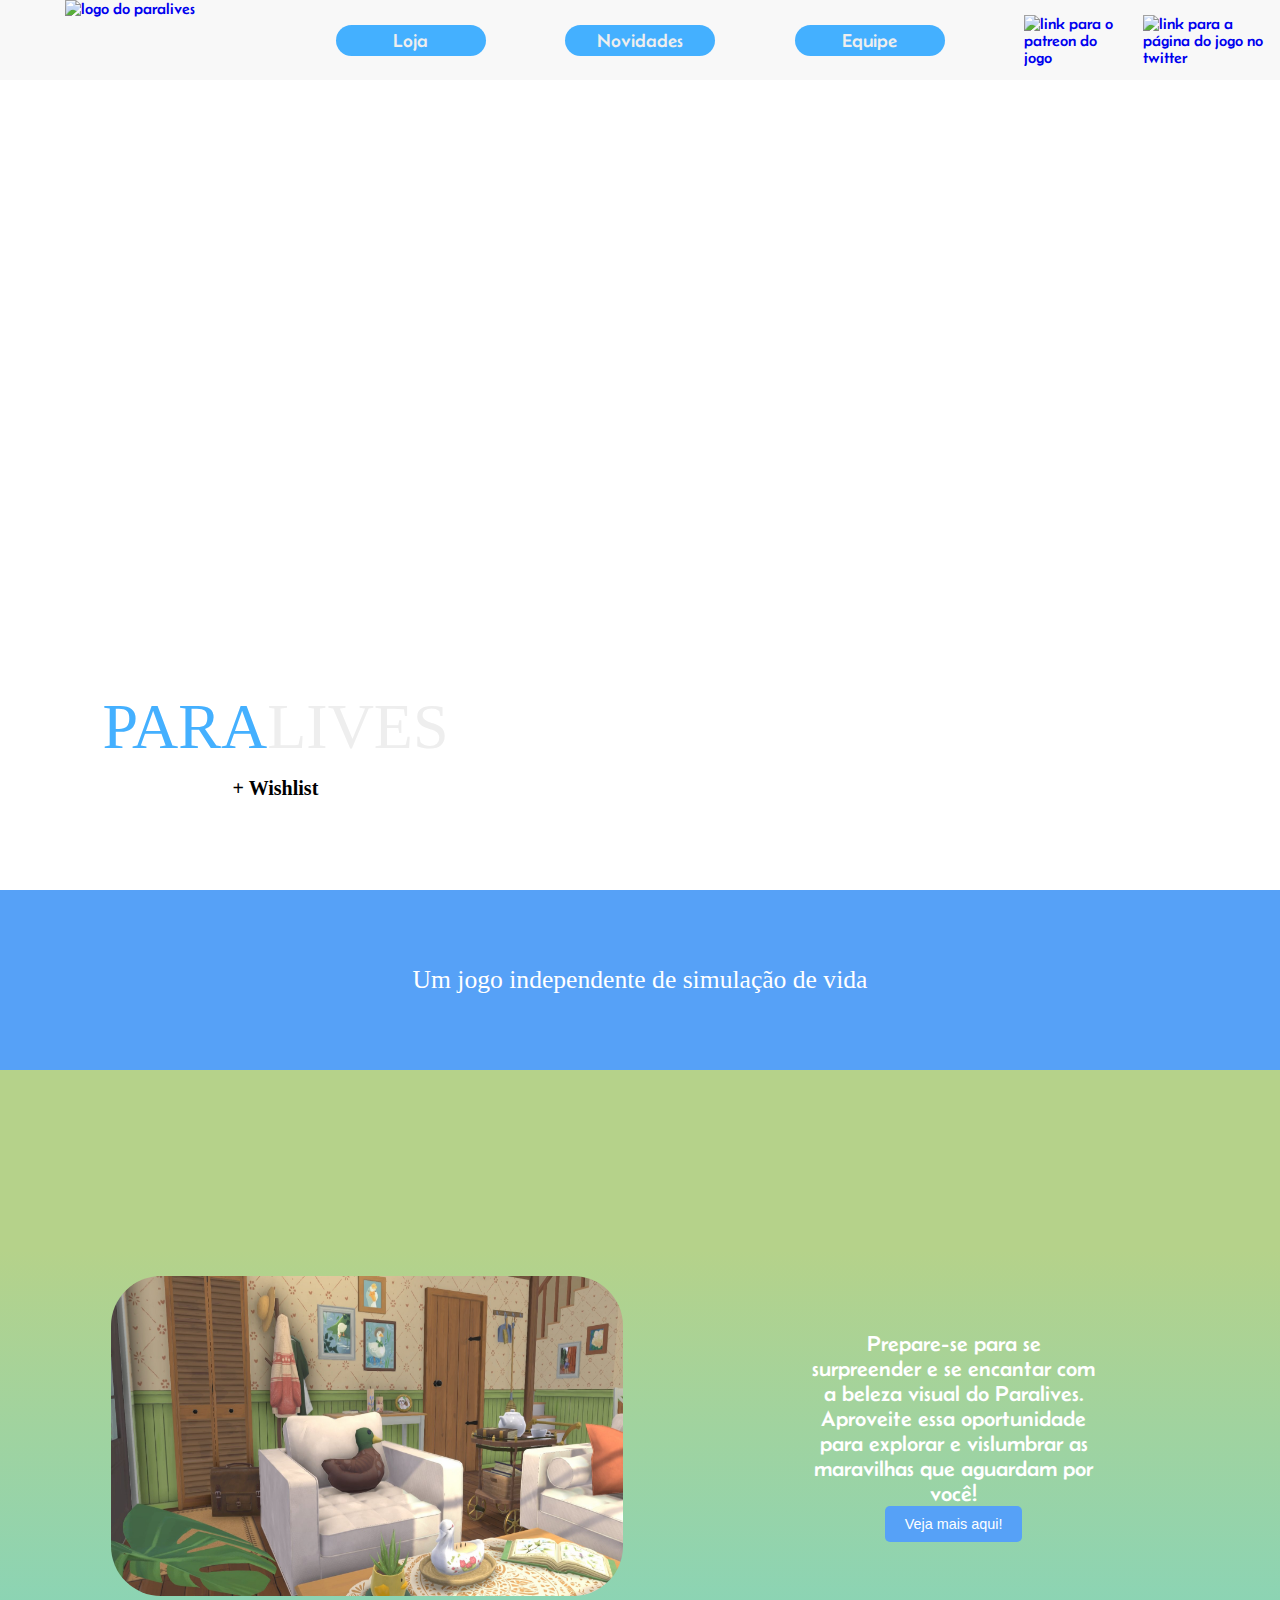
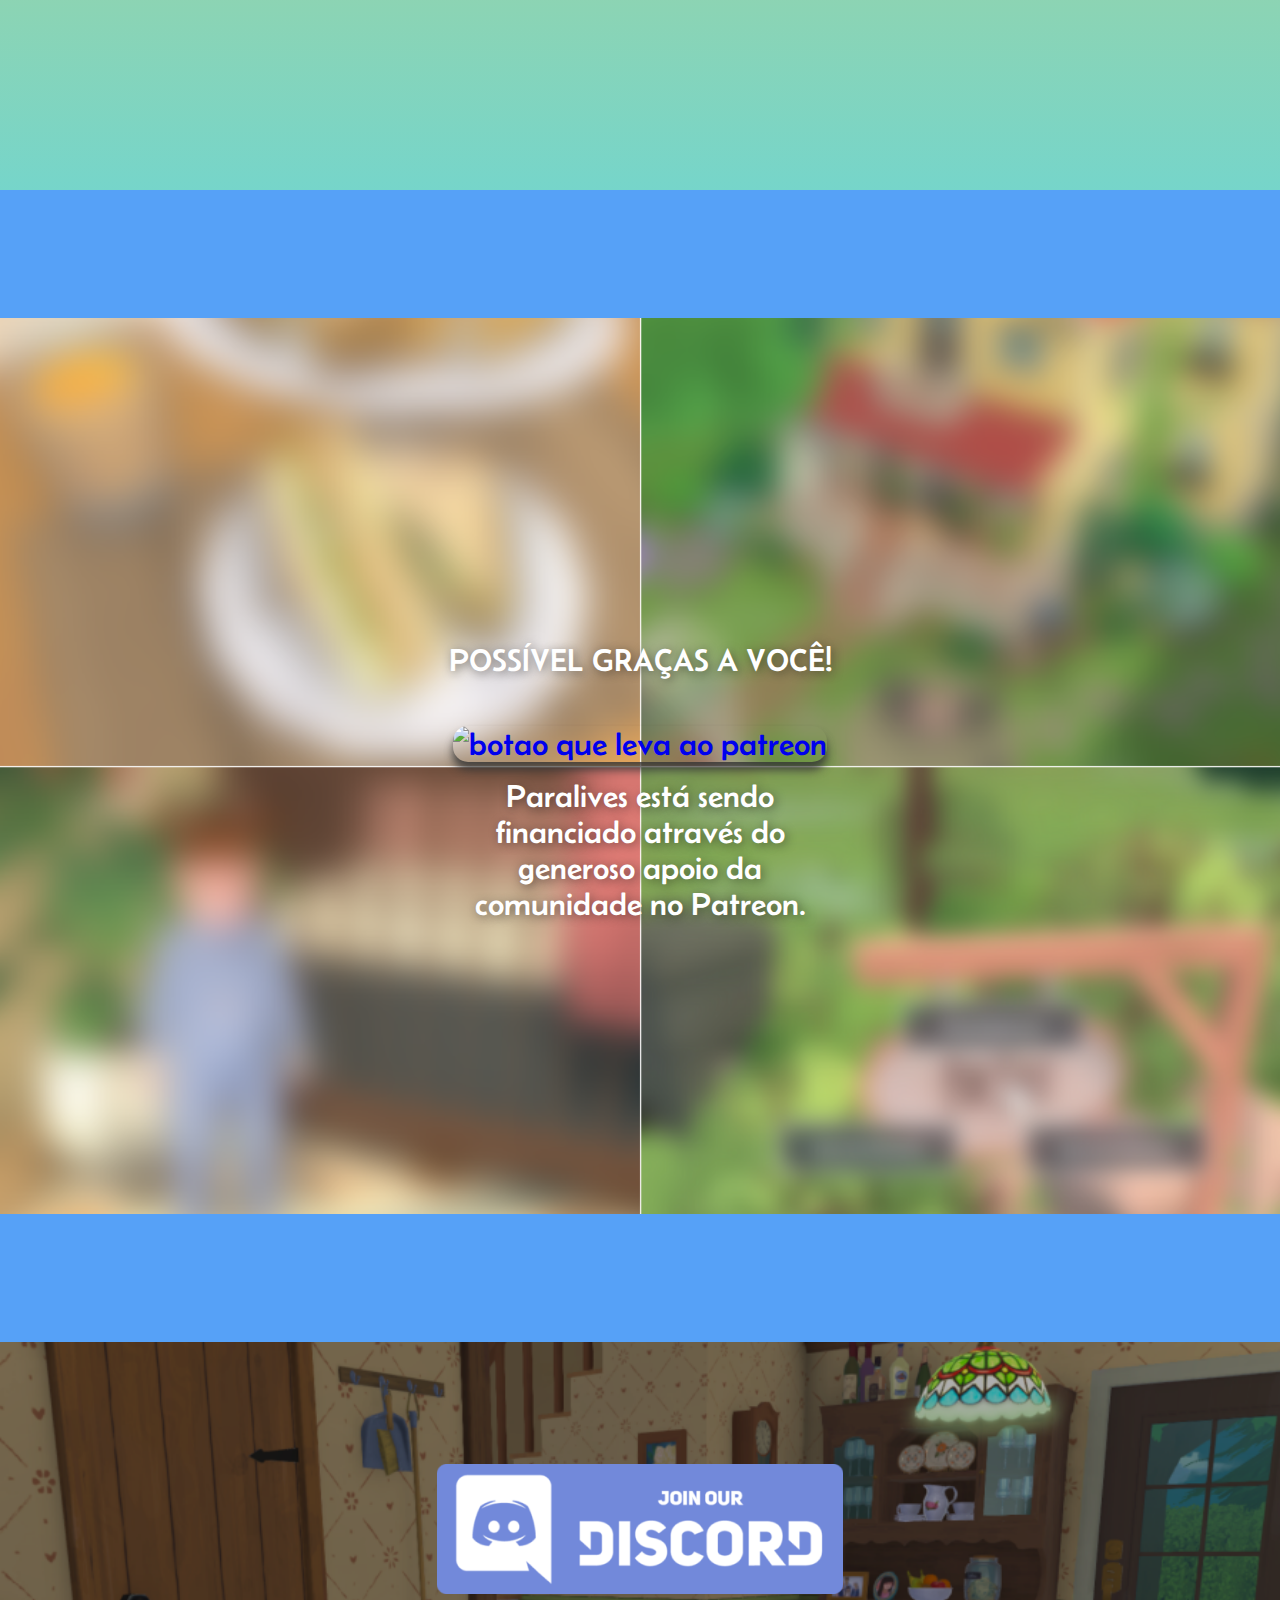
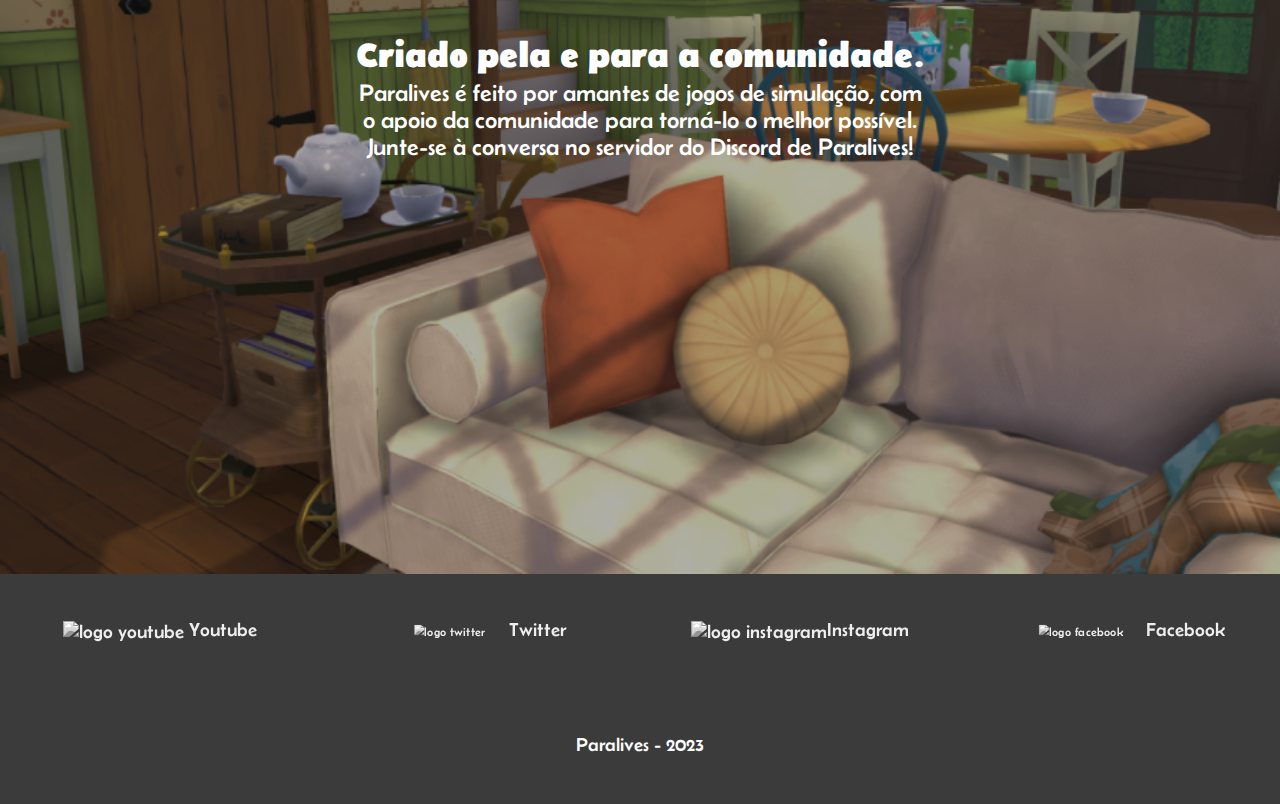
==== commit b3e823cf: "Add files via upload" ====
--- a/index.html
+++ b/index.html
@@ -1,4 +1,4 @@
-<!DOCTYPE html>                                                                                                 
+﻿<!DOCTYPE html>                                                                                                 
 <html>
     <head>
         <link rel="stylesheet" href="style.css">
@@ -14,7 +14,7 @@
     <body>
         <header>
             <nav>
-                <a href="index.html" id="logo"><img src="imagens/logo.png"></a>
+                <a href="index.html" id="logo"><img src="imagens/logo.png" alt="logo do paralives"></a>
                 <ul id="botoesNav">
                     <li>
                         <a href="loja.html"><button class="botaoNav">Loja</button></a>
@@ -27,22 +27,22 @@
                     </li>
                 </ul>
                 <!-- Mobile -->
-                <a id="menu_icon" href=""><img src="imagens/menu_icon.png"></a>
+                <a id="menu_icon" href=""><img src="imagens/menu_icon.png" alt="botao do menu"></a>
                 <div id="titulomobile">
                     <a href="index.html"><h2><span style="color: #44B0FF;">PARA</span>LIVES</h2></a>
                 </div>
                 <!-- Mobile -->
                 <div id="redes">
-                    <a id="patreonNav" href="https://www.patreon.com/alexmasse"><img id="patreonNavImg" src="imagens/patreon.png"></a>
-                    <a id="twitterNav" href="https://twitter.com/ParalivesGame"><img id="twitterNavImg" src="imagens/twitter.png"></a>
+                    <a id="patreonNav" href="https://www.patreon.com/alexmasse"><img id="patreonNavImg" src="imagens/patreon.png" alt="link para o patreon do jogo"></a>
+                    <a id="twitterNav" href="https://twitter.com/ParalivesGame"><img id="twitterNavImg" src="imagens/twitter.png" alt="link para a página do jogo no twitter"></a>
                 </div>
             </nav>
         </header>
 
         <section id="telainicial">
             <div id="titulo">
-                <h1><span style="color: #44B0FF;">PARA</span>LIVES</h1>
-                <img id="prancheta" src="imagens/prancheta.png">
+                <h1><span>PARA</span>LIVES</h1>
+                <img id="prancheta" src="imagens/prancheta.png" alt="'Paralives é uma experiência imersiva de simulação de vida' escrito em uma ...">
                 <a href="https://store.steampowered.com/app/1118520/Paralives/"><button id="wishlist">+ Wishlist</button></a>
             </div>
         </section>
@@ -54,11 +54,11 @@
             <div id="divisao">
                 
                 <div id="img-sala">
-                    <img src="imagens\sala.jpg">
+                    <img src="imagens\sala.jpg" alt="Imagem de uma sala à luz do dia, nela estão presentes vários móveis, como uma mesa de centro, e logo atrás, em destaque, há uma poltrona com uma almofada em forma de pato acima dela.">
                 </div>
                 <div id="texto-sep">
                     <p>Prepare-se para se surpreender e se encantar com a beleza visual do Paralives. Aproveite essa oportunidade para explorar e vislumbrar as maravilhas que aguardam por você!</p>
-                        <a href="https://nestossss.github.io/fanpage-paralives/novidades.html">
+                        <a href="novidades.html">
                             <button id="bbotao-novidades">Veja mais aqui!</button>
                         </a>
                 </div>
@@ -66,11 +66,13 @@
             </div>
         </section>
         
-        
+        <div id="inicio-ptazul">
+        </div>
+
         <section id="patreon">
             <div class="botao_patreon">
-                <p>POSSÍVEL GRAÇAS A VOCÊ!</p>
-                <a href="https://www.patreon.com/alexmasse"><img src="imagens/botao_patron.png"></a>
+                <p id="patreon-titulo">POSSÍVEL GRAÇAS A VOCÊ!</p>
+                <a href="https://www.patreon.com/alexmasse"><img src="imagens/botao_patron.png" alt="botao que leva ao patreon"></a>
                 <p>Paralives está sendo financiado através do generoso apoio da comunidade no Patreon.</p>
             </div>
         </section>
@@ -81,7 +83,7 @@
         <div id="secao-discord">
             <div id="disc-cont">
                 <div id="disc-botao">
-                    <a href="https://discord.com/invite/paralives"><img src="imagens/Discbtn.png"></a>
+                    <a href="https://discord.com/invite/paralives"><img src="imagens/Discbtn.png" alt="botao que leva ao discord"></a>
                 </div>
                 <div id="disc-texto">
                     <h3>Criado pela e para a comunidade.</h3>
@@ -93,20 +95,21 @@
                 </div>
             </div>
         </div>
+	</div>
         <footer>
             <br>
         <div class="canais">
             <div class="contato contatolink">
-                <a class="linkfooter" href="https://www.youtube.com/c/Paralives"><img src="imagens/vecteezy_youtube-logo-png-youtube-icon-transparent_18930575_594.png"> Youtube</a>
+                <a class="linkfooter" href="https://www.youtube.com/c/Paralives"><img src="imagens/vecteezy_youtube-logo-png-youtube-icon-transparent_18930575_594.png" alt="logo youtube"> Youtube</a>
             </div>
             <div class="contato contatolink">
-                <a class="linkfooter" href="https://twitter.com/ParalivesGame"><img class="logos" src="imagens/vecteezy_twitter-png-icon_16716467_979.png"> Twitter</a>
+                <a class="linkfooter" href="https://twitter.com/ParalivesGame"><img class="logos" src="imagens/vecteezy_twitter-png-icon_16716467_979.png" alt="logo twitter"> Twitter</a>
             </div>
             <div class="contato contatolink">
-                <a class="linkfooter" href="https://www.instagram.com/paralivesgame/ "><img src="imagens/instagram.png">Instagram</a>
+                <a class="linkfooter" href="https://www.instagram.com/paralivesgame/ "><img src="imagens/instagram.png" alt="logo instagram">Instagram</a>
              </div>
             <div class="contato contatolink">
-                <a class="linkfooter" href=" https://web.facebook.com/Paralives/?_rdc=1&_rdr"><img class="logos" src="imagens/facebook.png">Facebook</a>
+                <a class="linkfooter" href=" https://web.facebook.com/Paralives/?_rdc=1&_rdr"><img class="logos" src="imagens/facebook.png" alt="logo facebook">Facebook</a>
             </div>
         </div>
             <div class="contato" id="nomefinal">
--- a/style.css
+++ b/style.css
@@ -1,10 +1,10 @@
-*{
+*{  
+    user-select:none;
     margin: 0;
     padding: 0;
     box-sizing: border-box;
 }
 body{
-    user-select: none;
     font-family: 'Belanosima', sans-serif;
 }
 ul{
@@ -108,6 +108,7 @@
     display: flex;
     align-items: flex-end;
     height: 100vh;
+    min-height: 400px;
 }
 #prancheta{
     display: none;
@@ -127,6 +128,9 @@
     font-size: 4rem;
     color: #eeeeee;
 }   
+h1 span{
+    color: #44B0FF;
+}
 #wishlist{
     font-family: 'Irish Grover', cursive;
     font-weight: 600;
@@ -148,28 +152,27 @@
 }
 #bandeira{
     position: relative;
-    top: -100px;
+    top: -10vh;
     display: flex;
     align-items: center;
     justify-content: center;
     flex-wrap: wrap;
     height: 20vh;
+    min-height: 150px;
     width: 100%;
     background-color: #56a1f7;
     color: #ffffff;
-    font-size: 24px;
+    font-size: 1.6rem;
     font-family: 'Irish Grover', cursive;
-    box-shadow: 2px 4px 15px #1d1d1dd8;
-    text-align: center;
-    margin-bottom: -100px;
+    text-align: center;
+    margin-bottom: -10vh;
     z-index: 2;
 }
 #bandeira #textoBandeira{
     text-align: center;
     position: absolute;
-    height: 10%;
+    height: 10vh;
     width: 50%;
-    font-size:x-large;
     color: #eeeeee;
 }
 
@@ -177,11 +180,9 @@
     display: flex;
     align-items: center;
     height: 80vh;
+    min-height: 650px;
     background-image: linear-gradient(#B5D28A 25%, #76D5CA);
-    border-radius: 20px;
-    position: relative;
-    top: -3vh;
-    margin-bottom: -3vh;
+    z-index: 4;
     padding: 3vw;
     padding-top:4vw;
     width: 100%;
@@ -190,21 +191,21 @@
 
 #divisao{
     width:100%;
-    height: 544px;
-    display: flex;
-    justify-content: center;
+    height: fit-content;
+    display: flex;
+    justify-content: space-between;
     align-items: center;
     
 }
 #divisao p{
-    color: #fff;
-    font-size: 2vw;
+    color: #ffffff;
+    font-size: 1.4rem;
 }
 #bbotao-novidades{
     background-color: #56a1f7;
-    color: white;
+    color: #ffffff;
     padding: 10px 20px;
-    font-size: 16px;
+    font-size: 0.9rem;
     border: none;
     border-radius: 5px;
     transition: all 0.3s ease;
@@ -217,25 +218,35 @@
 
 #texto-sep{
     display: flex;
-    justify-content: center;
-    align-items: center;
-    width: 36vw;
-    font-size: 20px;
+    justify-content: space-between;
+    align-items: center;
+    width: 45vw;
+    height: 60%;
+    font-size: 1.2rem;
     flex-direction: column;
     text-align: center;
 }
 #texto-sep p{
-    width: 50%;
+    width:50%;
 }
 #img-sala{
-    height: 45vh;
-    width: 65vh;
+    display: flex;
+    justify-content: flex-end;
+    align-items: center;
+    justify-self: center;
+    margin-left:6%;
+    height: 25vw;
+    width: 40vw;
 }
 #img-sala img{
     height: 100%;
     width: 100%;
     border-radius: 50px;
-
+}
+#patreon-ptazul{
+    position: relative;
+    top:-15vh;
+    margin-bottom:-5vh;
 }
 
 #patreon{
@@ -247,23 +258,21 @@
     background-size: cover;
     background-position: center;
     height: 70vw;
-    z-index: -1;
     position: relative;
-    top: -1vw;
-    margin-bottom: -1vw;
     text-align: center;
     color: rgb(255, 255, 255);
-    font-size: 28px;
-}
+    font-size: 2rem;
+}
+
 #patreon img{
     width: 100%;
     border-radius: 15px;
     box-shadow: 0px 8px 8px #363636d8;
-}
-#patreon a{
+    cursor: pointer;
     transition: 500ms;
 }
-#patreon a:hover{
+
+#patreon img:hover{
     scale: 105%;
     transition: 500ms;
 }
@@ -278,15 +287,18 @@
     width: 34vw;
     flex-direction: column;
 }
+#patreon-titulo{
+    padding:1em 0em 1em 0em;
+}
 
 #inicio-ptazul{
-    background-color: #44B0FF;
-    box-shadow: 0px 0px 38px rgba(49, 49, 49, 0.877);
+    background-color: #56a1f7;
     width:100%;
     height: 10vw;
+    z-index: 15;
 }
 #secao-discord{
-    height: 50vw;
+    height: 65vw;
     display: flex;
     align-items:center;
     justify-content: center;
@@ -297,10 +309,10 @@
     text-align: center;
 }
 #disc-texto p{
-    font-size: 2vw;
+    font-size: 1.5rem;
 }
 #disc-texto h3{
-    font-size: 3vw;
+    font-size: 2.2rem;
 
 }
 #disc-cont{
@@ -309,7 +321,7 @@
     flex-direction: column;
     justify-content: space-evenly;
     align-items: center;
-    width: 35vw;
+    width: 45vw;
     height: 80% ;
 }
 #disc-botao{
@@ -328,7 +340,7 @@
 footer{
     background-color: #3b3b3b;
     height: 12em;
-    font-size: 1.2em;
+    font-size: 1.2rem;
     color:#ffffff;
     text-align: center;
 }
@@ -415,7 +427,7 @@
     display:flex;
     justify-content: space-between;
     flex-direction: column;
-    font-size: 1.2vw;
+    font-size: 0.95rem;
     width: 100%;
     height: 100%;
 }   
@@ -495,7 +507,7 @@
     width: fit-content;
 }
 .nov-titulo p{
-    font-size: 50px;
+    font-size: 3.2rem;
 }
 
 #nov-recente{
@@ -535,7 +547,7 @@
 .nov-recente-texto{
     background-color: #FB954B;
     font-weight: 500;
-    font-size: 1.5em;
+    font-size: 1.5rem;
     padding: 0.20em;
     padding-bottom: 0.35em;
     scale:140%;
@@ -588,7 +600,7 @@
 }
 .nov-data-texto p{
     position: relative;
-    font-size: 28px;
+    font-size: 2rem;
     right: 15%;
 }
 .nov-data-img, .nov-data-img img{
@@ -639,9 +651,11 @@
     width: 100%;
     background-color: #ffffff;
     color:#F68B27;
-    font-size: 28px;
+    font-size: 2rem;
 }
 .nov-nome p{
+    position:relative;
+    left: -4%;
     width: 92%;
 }
 .nov-outro-desc{
@@ -654,7 +668,7 @@
 }
 .nov-outro-desc p{
     padding: 0.5em;
-    font-size: 20px;
+    font-size: 1.2rem;
 }
 
 .outro-margin{
@@ -678,14 +692,14 @@
 
 .Aequipe{
     color: white;
-    font-size: 1.5em;
+    font-size: 1.5rem;
     padding: 2% 0;
 } 
 
 
 #titulo-foto{
     display: block;
-    font-size: 2em;
+    font-size: 2rem;
 }
 
 @keyframes slidein {
@@ -700,7 +714,7 @@
 }
   
 #descricao{
-    font-size: 22px;
+    font-size: 1.45rem;
     text-align: center;
     color: #ececec;
     animation-name: slidein;
@@ -788,11 +802,11 @@
     align-items: center;
     width: 50%;
     color: white;
-    font-size: 1.6vw;
+    font-size: 1.3rem;
 }
 #titulo-foto{
     display: block;
-    font-size: 3vw;
+    font-size: 3rem;
     padding: 5% 0% 2%;
 }
 .grid-equipe{
@@ -832,7 +846,7 @@
     padding: 2%;
     display: block;
     color: #3b3b3b;
-    font-size: 80%;
+    font-size: 1rem;
   }
   
   .conteudocard button {
@@ -845,10 +859,6 @@
     color: white;
     margin-top: 5%;
   }
-
-  .conteudocard button:active{
-    
-  }
   
 
 /* --- Responsivo ---*/
@@ -857,23 +867,44 @@
         display:none;
     }
     #disc-botao{
-        height: 40%;
-    }
+    height:fit-content;
+    }
+    #disc-cont{
+    width: 60vw;
+    }
+    #disc-texto p{
+    width: 100%;
+    font-size: 2.2rem;
+    }
+    #disc-texto h3{
+       font-size: 3rem;
+    }
+    #disc-texto{
+    width: 100%;
+    } 
     #secao-discord{
-    height: 70vw;
+    height: 75vw;
+    }
+    .inicio-sep{
+    height:80vw;
     }
     #divisao{
+    height: fit-content;
     flex-direction: column;
+    justify-content:center;
     }
     #texto-sep{
-        width: 100vh;
+        height:35%;
     }
     #texto-sep p{
-        font-size: 3vw;
+	width: 100%;
+        font-size: 2rem;
         padding: 1.5vw;
         text-align: unset;
     }
-
+    #img-sala{
+        margin: 0;
+    }
 
 }
 @media only screen and (max-width: 1116px) {
@@ -900,7 +931,11 @@
         height: 34.05vw;
     }
     .cont-produto{
-        font-size: 1.5vw;
+        font-size: 1.1rem;
+    }
+    #patreon{
+        height: 80vw;
+        font-size: 1.5rem;
     }   
 }
 @media only screen and (max-width: 1024px)
@@ -911,7 +946,7 @@
     }
     #patreon{
         height: 80vw;
-        font-size: 3vw;
+        font-size: 1.7rem;
     }
     .botao_patreon{
         height: 100%;
@@ -920,6 +955,10 @@
 }
 @media only screen and (max-width: 900px)
 {
+    #patreon{
+        height: 80vw;
+        font-size: 1.5rem;
+    }
     #banner-completo{
         display: none;
     }
@@ -965,7 +1004,6 @@
     }
     #img-equipe{
         height: 80%;
-        
     }
 }
 @media only screen and (max-width: 786px)
@@ -988,7 +1026,7 @@
         grid-area: botoesNav;
     }
     h2{
-        font-size: 36px;
+        font-size: 2.2rem;
         font-family: 'Irish Grover', cursive;
         color:#000000;
     }
@@ -1018,7 +1056,7 @@
     }
     #patreon{
         height: 80vw;
-        font-size: 4vw;
+        font-size: 1.5rem;
     }
     .botao_patreon{
         height: 100%;
@@ -1046,7 +1084,7 @@
         justify-content: space-between;
     }
     #secao-discord{
-        height: 120vw;
+        height: 140vw;
     }
     #disc-cont{
         height: 70%;
@@ -1058,6 +1096,12 @@
     #disc-botao img{
         height: auto;
     }
+    #disc-texto p{
+    font-size: 5vw;
+    }
+    #disc-texto h3{
+       font-size: 8vw;
+    }
     .nov-outro-detalhes{
         position: relative;
         left: -10%;
@@ -1105,12 +1149,27 @@
     #titulo-foto{
         font-size: 4em;
     }
+    #divisao{
+        height:fit-content;
+    }
+    #texto-sep{
+        width: 65vw;
+    }
     #texto-sep p{
         font-size: 4.5vw;
         padding: 1.5vw;
         text-align: center;
     }
-
+    #img-sala{
+        width: 65vw;
+        height: auto;
+    }
+    #img-sala img{
+        border-radius: 14px;
+    }
+    #disc-botao a img{
+        width: 100%;
+    }
     
 }   
 @media only screen and (max-width: 600px)
@@ -1156,30 +1215,16 @@
     }   
     
 }
-@media only screen and (max-height: 300px)
+
+
+@media only screen and (max-width: 400px)
 {
-        #bandeira{
-            position: relative;
-            margin-bottom: 0;
-            top: 0;
-        }
-        #titulo{
-            position: relative;
-            bottom: -30px;
-        }
-        
-}
-
-
-@media only screen and (max-width: 414px)
-{
-
     #seta img{
         display: none;
     }
     #patreon{
         height: 100vw;
-        font-size: 6vw;
+        font-size: 1.2rem;
     }
     .botao_patreon{
         height: 100%;
@@ -1187,80 +1232,14 @@
     }
 }
 
-@media only screen and (max-width: 970px)
+@media only screen and (max-height: 400px)
 {
-    #seta img{
-        width: 14%;
-    }
-
-}
-
-
-
-
-
-
-
-
-
-
-
-
-
-
-
-
-
-
-
-
-
-
-
-
-
-
-
-
-
-
-
-
-
-
-
-
-
-
-
-
-
-
-
-
-
-
-
-
-
-
-
-
-
-
-
-
-
-
-
-
-
-
-
-
-
-
-
+    #bandeira{
+        position: relative;
+        top: -35px;
+        margin-bottom: -35px;
+    }
+}
 
 ::-webkit-scrollbar {
     width: 5px;
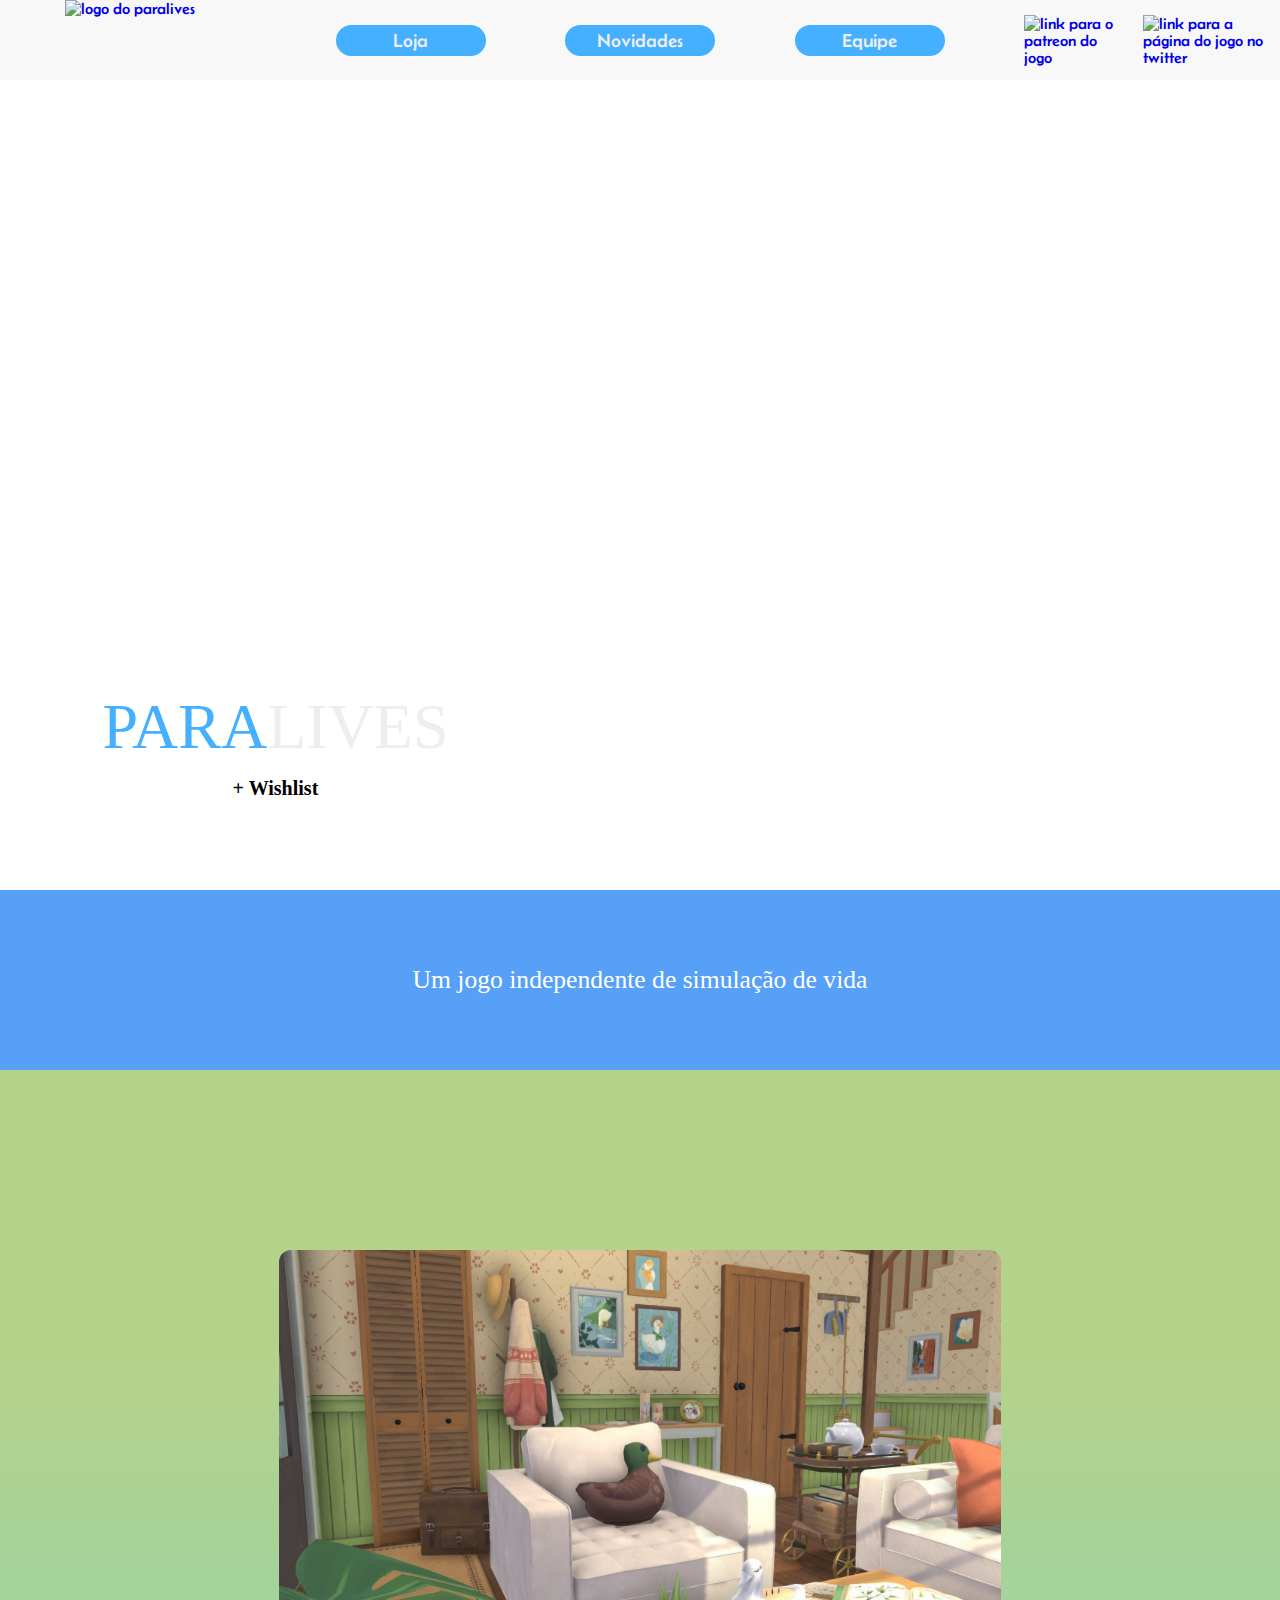
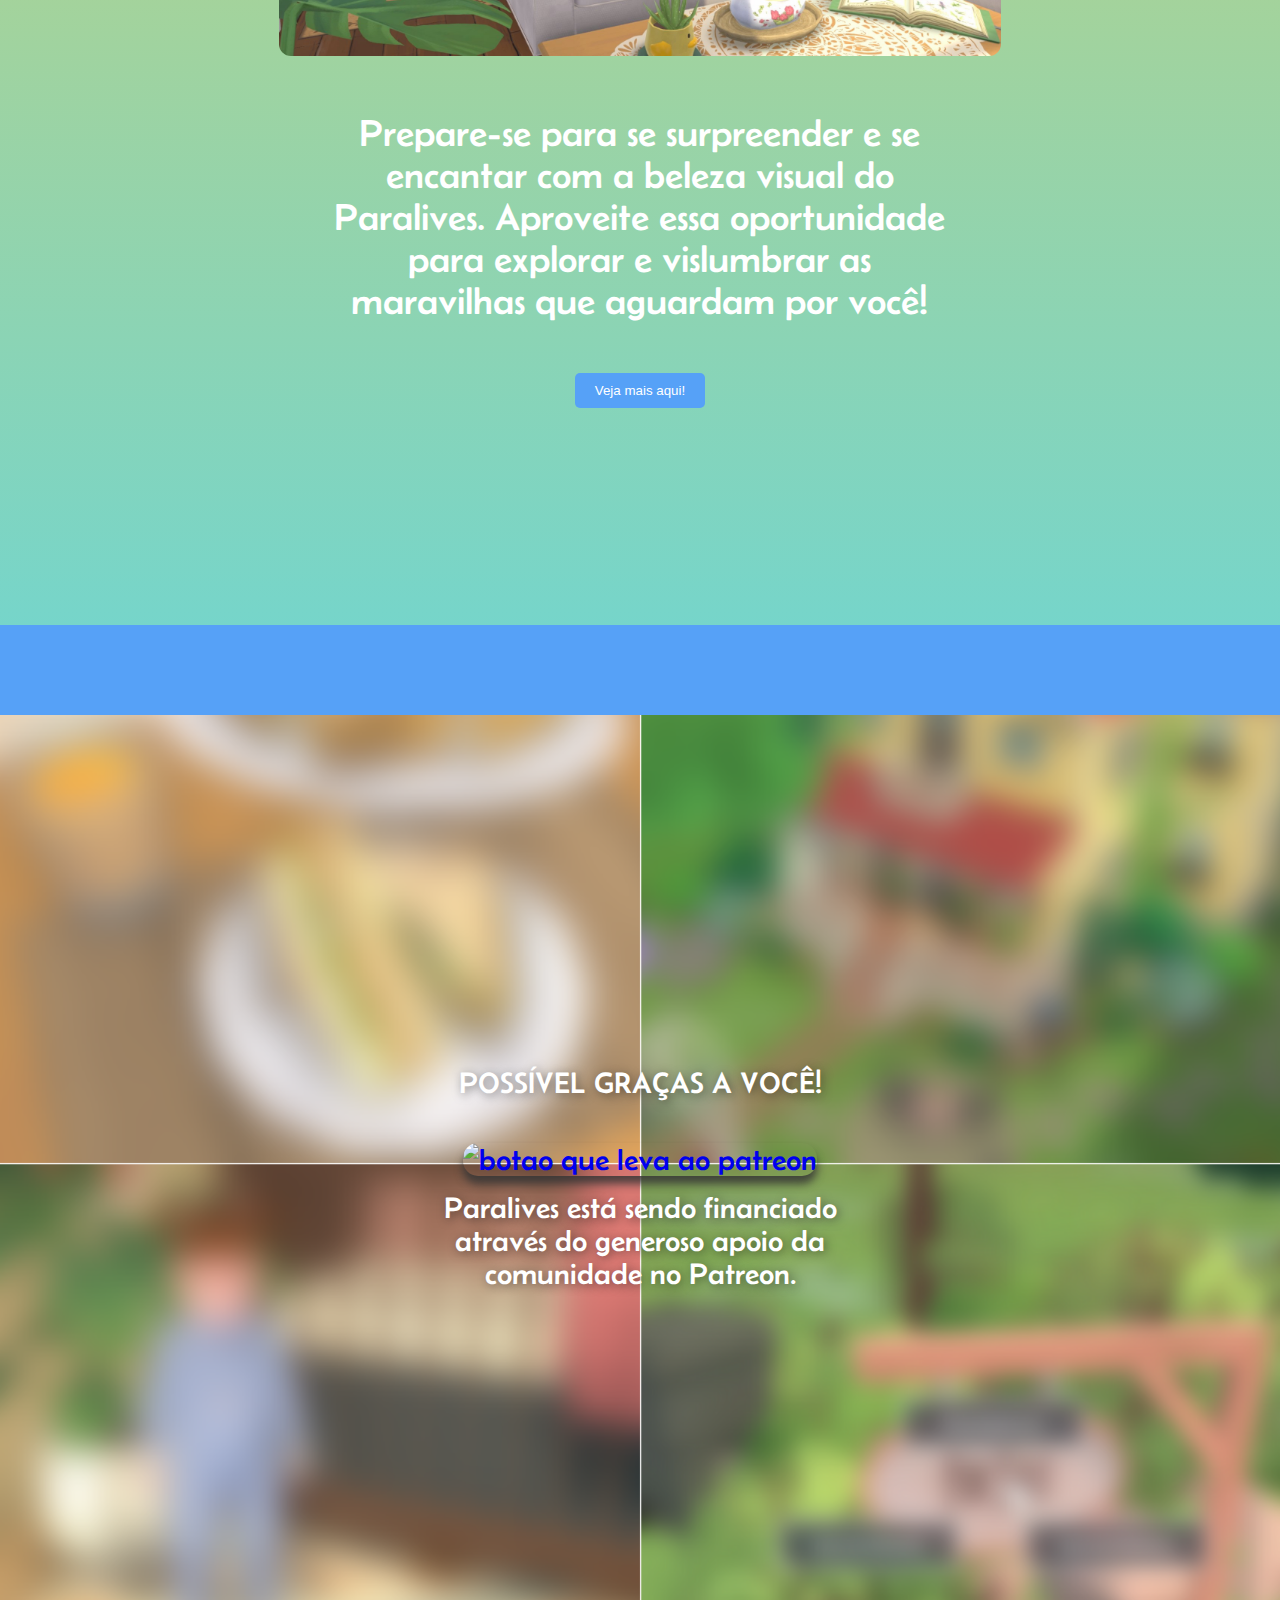
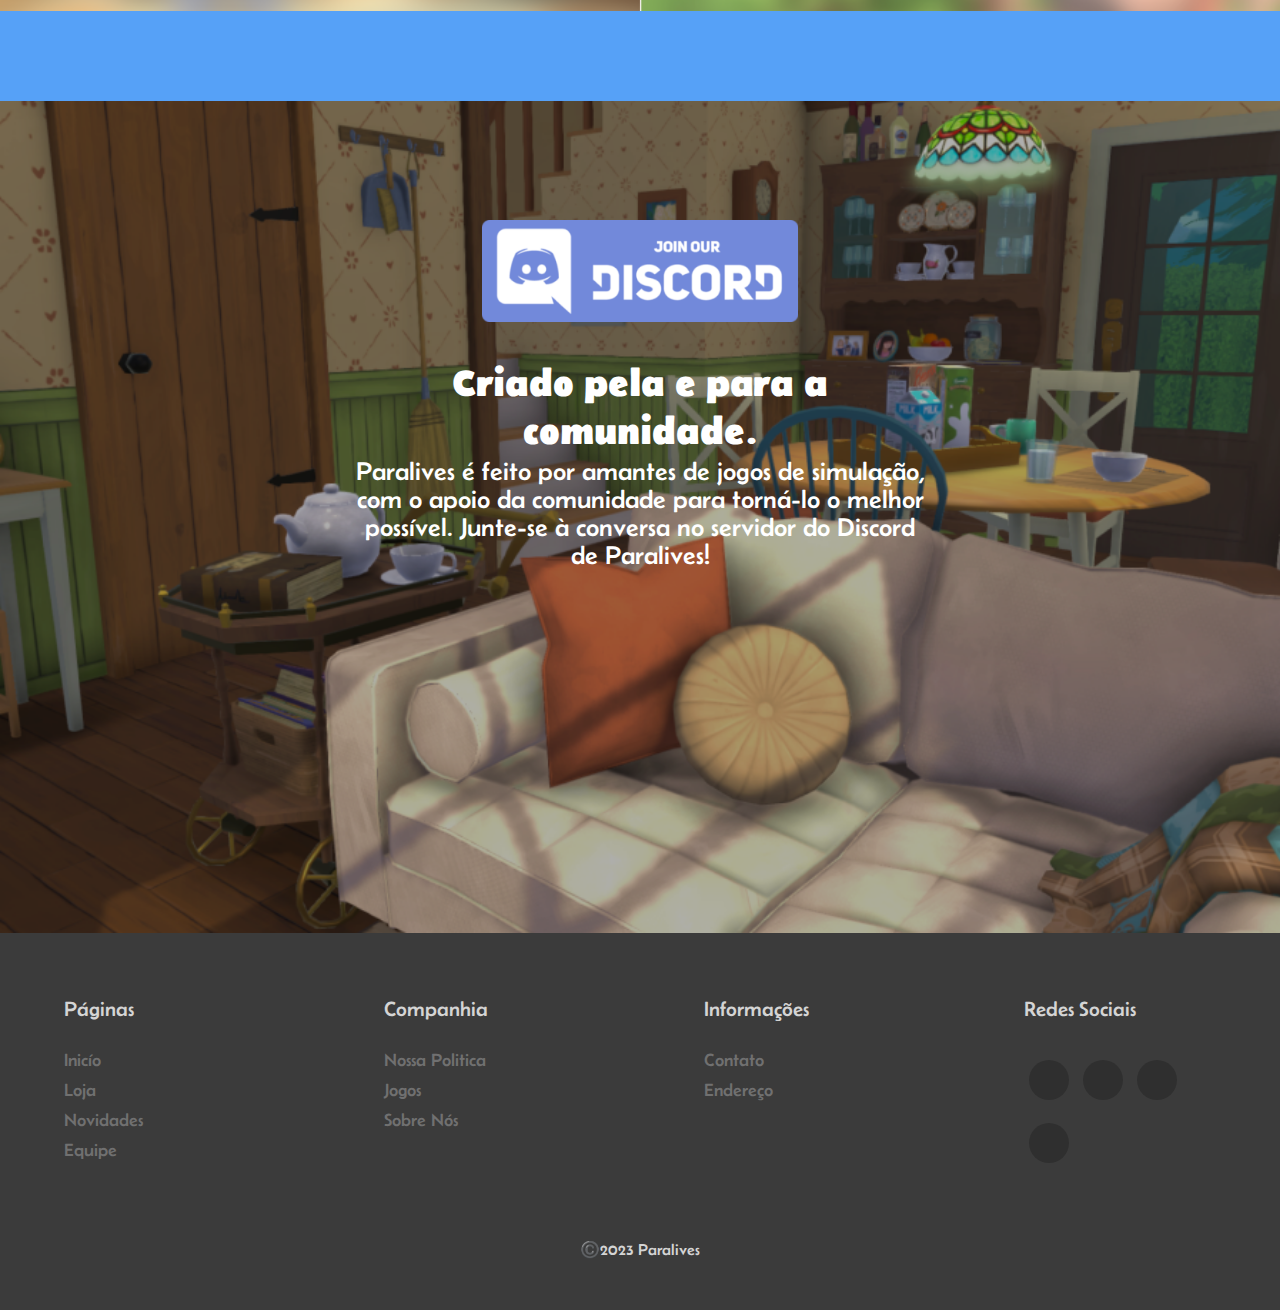
==== commit dc714dd6: "Add files via upload" ====
--- a/index.html
+++ b/index.html
@@ -1,14 +1,17 @@
 ﻿<!DOCTYPE html>                                                                                                 
-<html>
+<html lang="pt">
     <head>
         <link rel="stylesheet" href="style.css">
         <meta charset="UTF-8">
         <meta name="viewport" content="width=device-width, initial-scale=1.0">
+        <meta name="keywords" content="paralives, jogo, simulação, indie, vida, simulador, Personalização de personagens, Lançamento do Paralives, Novidades do Paralives">
+        <meta http-equiv="content-language" content="pt-br">
         <link rel="preconnect" href="https://fonts.googleapis.com">
         <link rel="preconnect" href="https://fonts.gstatic.com" crossorigin>
         <link href="https://fonts.googleapis.com/css2?family=Irish+Grover&display=swap" rel="stylesheet">
         <link href="https://fonts.googleapis.com/css2?family=Roboto&display=swap" rel="stylesheet">
         <link href="https://fonts.googleapis.com/css2?family=Belanosima&display=swap" rel="stylesheet">
+        <link rel="stylesheet" href="https://cdnjs.cloudflare.com/ajax/libs/font-awesome/6.4.0/css/all.min.css" integrity="sha512-iecdLmaskl7CVkqkXNQ/ZH/XLlvWZOJyj7Yy7tcenmpD1ypASozpmT/E0iPtmFIB46ZmdtAc9eNBvH0H/ZpiBw==" crossorigin="anonymous" referrerpolicy="no-referrer"/>
         <link rel="stylesheet" href="https://fonts.googleapis.com/css2?family=Material+Symbols+Rounded:opsz,wght,FILL,GRAD@20..48,100..700,0..1,-50..200" />
     </head>
     <body>
@@ -58,9 +61,9 @@
                 </div>
                 <div id="texto-sep">
                     <p>Prepare-se para se surpreender e se encantar com a beleza visual do Paralives. Aproveite essa oportunidade para explorar e vislumbrar as maravilhas que aguardam por você!</p>
-                        <a href="novidades.html">
-                            <button id="bbotao-novidades">Veja mais aqui!</button>
-                        </a>
+                    <a href="novidades.html">
+                        <button id="bbotao-novidades">Veja mais aqui!</button>
+                    </a>
                 </div>
                 
             </div>
@@ -96,25 +99,55 @@
             </div>
         </div>
 	</div>
-        <footer>
-            <br>
-        <div class="canais">
-            <div class="contato contatolink">
-                <a class="linkfooter" href="https://www.youtube.com/c/Paralives"><img src="imagens/vecteezy_youtube-logo-png-youtube-icon-transparent_18930575_594.png" alt="logo youtube"> Youtube</a>
+
+
+    <footer>
+
+    </div class="footer-cont">
+        <div class="footer-row">
+
+            <div class="footer-col">
+                <h4>Páginas</h4>
+                <ul class="footer-lista">
+                    <li><a href="index.html">Inicío</a></li>
+                    <li><a href="loja.html">Loja</a></li>
+                    <li><a href="novidades.html">Novidades</a></li>
+                    <li><a href="equipe.html">Equipe</a></li>
+                </ul>
             </div>
-            <div class="contato contatolink">
-                <a class="linkfooter" href="https://twitter.com/ParalivesGame"><img class="logos" src="imagens/vecteezy_twitter-png-icon_16716467_979.png" alt="logo twitter"> Twitter</a>
+
+            <div class="footer-col">
+                <h4>companhia</h4>
+                <ul class="footer-lista">
+                    <li><a href="">Nossa politica</a></li>
+                    <li><a href="">Jogos</a></li>
+                    <li><a href="equipe.html">Sobre nós </a></li>
+                </ul>
             </div>
-            <div class="contato contatolink">
-                <a class="linkfooter" href="https://www.instagram.com/paralivesgame/ "><img src="imagens/instagram.png" alt="logo instagram">Instagram</a>
-             </div>
-            <div class="contato contatolink">
-                <a class="linkfooter" href=" https://web.facebook.com/Paralives/?_rdc=1&_rdr"><img class="logos" src="imagens/facebook.png" alt="logo facebook">Facebook</a>
+
+            <div class="footer-col">
+                <h4>informações</h4>
+                <ul class="footer-lista">
+                    <li><a href="#">Contato</a></li>
+                    <li><a href="#">Endereço</a></li>
+                </ul>
+            </div>
+
+            <div class="footer-col">
+                <h4>Redes sociais</h4>
+                <ul class="socialMedia">
+                <a href="https://web.facebook.com/Paralives/?locale=pt_BR&_rdc=1&_rdr"><i class="fab fa-facebook-f"></i></a>
+                <a href="https://twitter.com/ParalivesGame"><i class="fab fa-twitter"></i></a>
+                <a href="https://www.patreon.com/alexmasse/posts"><i class="fab fa-patreon"></i></a>
+                <a href="https://www.instagram.com/paralivesgame/"><i class="fab fa-instagram"></i></a>
+                </ul>
             </div>
         </div>
-            <div class="contato" id="nomefinal">
-                <p>Paralives - 2023</p>
-            </div>
-        </footer>
+        <div class="footer-row2">
+            <p>©️2023 Paralives</p>
+        </div>
+    </div>   
+</footer>
+        
     </body>
 </html> 
--- a/style.css
+++ b/style.css
@@ -31,7 +31,6 @@
 }
 #botoesNav{
     display:flex;
-    flex-direction: row;
     align-items: center;
     justify-content:space-evenly;
     grid-area: botoesNav;
@@ -160,6 +159,8 @@
     height: 20vh;
     min-height: 150px;
     width: 100%;
+    padding-left: 5%;
+    padding-right: 5%;
     background-color: #56a1f7;
     color: #ffffff;
     font-size: 1.6rem;
@@ -178,34 +179,32 @@
 
 .inicio-sep{
     display: flex;
-    align-items: center;
-    height: 80vh;
-    min-height: 650px;
+    justify-content: center;
+    align-items: center;
+    height: fit-content;
     background-image: linear-gradient(#B5D28A 25%, #76D5CA);
-    z-index: 4;
     padding: 3vw;
-    padding-top:4vw;
+    padding-top: 24vh;
+    padding-bottom: 24vh;
     width: 100%;
     box-shadow: 0px 2px 6px #29292952;
 }
 
 #divisao{
-    width:100%;
     height: fit-content;
     display: flex;
-    justify-content: space-between;
+    justify-content: center;
     align-items: center;
     
 }
 #divisao p{
     color: #ffffff;
-    font-size: 1.4rem;
+    font-size: 2vw;
 }
 #bbotao-novidades{
     background-color: #56a1f7;
     color: #ffffff;
     padding: 10px 20px;
-    font-size: 0.9rem;
     border: none;
     border-radius: 5px;
     transition: all 0.3s ease;
@@ -217,17 +216,19 @@
 }
 
 #texto-sep{
-    display: flex;
-    justify-content: space-between;
+    padding: 1%;
+    display: flex;
+    justify-content: space-around;
     align-items: center;
     width: 45vw;
-    height: 60%;
-    font-size: 1.2rem;
+    height:25vw;
+    font-size: 1.25rem;
     flex-direction: column;
     text-align: center;
 }
 #texto-sep p{
-    width:50%;
+    width:64%;
+    
 }
 #img-sala{
     display: flex;
@@ -261,7 +262,7 @@
     position: relative;
     text-align: center;
     color: rgb(255, 255, 255);
-    font-size: 2rem;
+    font-size: 1.85rem;
 }
 
 #patreon img{
@@ -292,9 +293,11 @@
 }
 
 #inicio-ptazul{
+    position: relative;
     background-color: #56a1f7;
     width:100%;
-    height: 10vw;
+    min-height: 20px;
+    height: 10vh;
     z-index: 15;
 }
 #secao-discord{
@@ -309,10 +312,10 @@
     text-align: center;
 }
 #disc-texto p{
-    font-size: 1.5rem;
+    font-size: 2vw;
 }
 #disc-texto h3{
-    font-size: 2.2rem;
+    font-size: 3vw;
 
 }
 #disc-cont{
@@ -325,13 +328,20 @@
     height: 80% ;
 }
 #disc-botao{
-    width: fit-content;
-    transition: 0.5s
+    width: 100%;
+    transition: 0.5s;
+}
+#disc-botao img{
+    width: 55%;
 }
 #disc-botao:hover{
     scale:102%;
     transition: 0.5s
 }
+#disc-paralives iframe{
+    width: 28vw;
+    height: 16vw;
+}
 
 
 
@@ -339,39 +349,67 @@
 
 footer{
     background-color: #3b3b3b;
-    height: 12em;
-    font-size: 1.2rem;
-    color:#ffffff;
-    text-align: center;
-}
-.canais{
-    display: grid;
-    margin-top: 1.5rem;
-    grid-template-columns: 25% 25% 25% 25%;
-    height: 50%;
-    filter: grayscale(100%);
-}
-.contatolink img{
-    width: 4rem;
-    height: auto;
-    vertical-align: middle;
-}
-.logos{
-    scale: 65%;
-    filter: grayscale(100%);
-}
-footer #nomefinal{
-    height: 1em;
-}
-.linkfooter{
-    transition: 100ms;
-    text-decoration-line: none;
-    color: #eeeeee;
-}
-.linkfooter:hover{
-    transform: scale(150%);
-    transition: 100ms;
-    color: #a0a0a0;
+}
+
+.footer-cont{
+    max-width: 1170px;
+}
+
+.footer-row{
+    display: flex;
+    flex-wrap: wrap;
+}
+
+.footer-col {
+    width: 25%;
+    padding: 5% 5%;
+}
+
+.footer-col h4 {
+    font-size: 1.3rem;
+    color: rgb(212, 212, 212);
+    text-transform: capitalize;
+    margin-bottom: 30px;
+    font-weight: 500;
+}
+
+.footer-col ul li:not(:last-child) {
+    margin-bottom: 10px;
+}
+
+.footer-col ul li a{
+    font-size: 1.15em;
+    text-transform: capitalize;
+    color: #707070;
+    transition: all 0.3s ease;
+}
+
+.footer-col ul li a:hover{
+    color: rgb(146, 146, 146);
+    padding-left: 10px;
+}
+.footer-col .socialMedia a {
+    display: inline-block;
+    height: 40px;
+    width: 40px;
+    background-color: rgba(0, 0, 0, 0.2);
+    margin: 10px 5px;
+    text-align: center;
+    line-height: 40px;
+    border-radius: 50%;
+    color: #F2F2F2;
+    transition: all 0.3s ease;
+}
+
+.footer-col .socialMedia a:hover{
+    color: #202020;
+    background-color: #F2F2F2;
+}
+.footer-row2{
+    padding-bottom: 4%;
+    color: #d4d4d4;
+    width:100%;
+    text-align: center;
 }
 
 /* ---- Loja ----*/
@@ -427,7 +465,7 @@
     display:flex;
     justify-content: space-between;
     flex-direction: column;
-    font-size: 0.95rem;
+    font-size: 1.2vw;
     width: 100%;
     height: 100%;
 }   
@@ -479,26 +517,6 @@
     color: #ffffff;
     text-align: center;
 }
-
-.bnt-equipemidias {
-    background-color: #44B0FF;
-    color: white;
-    padding: 10px 20px;
-    border: none;
-    transition: transform 0.3s;
-    cursor: pointer;
-  }
-  
-  .bnt-equipemidias:hover {
-    transform: scale(1.1);
-    background-color: #3388FF;
-  }
-
-  .bnt-equipemidias:active {
-    transform: scale(0.9);
-    background-color: #1166CC;
-  }
-
 .nov-titulo{
     color: #ffffff;
     text-shadow: 2px 2px 2px#00000033;
@@ -507,7 +525,7 @@
     width: fit-content;
 }
 .nov-titulo p{
-    font-size: 3.2rem;
+    font-size: 3.15rem;
 }
 
 #nov-recente{
@@ -600,7 +618,7 @@
 }
 .nov-data-texto p{
     position: relative;
-    font-size: 2rem;
+    font-size: 1.75rem;
     right: 15%;
 }
 .nov-data-img, .nov-data-img img{
@@ -647,11 +665,11 @@
     display: flex;
     justify-content: center;
     align-items: center;
-    height: 15%;
+    height: 100%;
     width: 100%;
     background-color: #ffffff;
     color:#F68B27;
-    font-size: 2rem;
+    font-size: 1.75rem;
 }
 .nov-nome p{
     position:relative;
@@ -668,7 +686,7 @@
 }
 .nov-outro-desc p{
     padding: 0.5em;
-    font-size: 1.2rem;
+    font-size: 1.25rem;
 }
 
 .outro-margin{
@@ -699,7 +717,7 @@
 
 #titulo-foto{
     display: block;
-    font-size: 2rem;
+    font-size: 2em;
 }
 
 @keyframes slidein {
@@ -714,7 +732,7 @@
 }
   
 #descricao{
-    font-size: 1.45rem;
+    font-size: 1.4rem;
     text-align: center;
     color: #ececec;
     animation-name: slidein;
@@ -723,12 +741,16 @@
     animation-fill-mode: both;
 }
 
-#ptAzul{
+.ptAzul{
     height: 10vh;
+    min-height: 4vw;
     background-color: #44B0FF;
     display: flex;
     align-items: center;
     justify-content: center;
+}
+.ptAzul p{
+    padding: 4vh;
 }
 
 .div-equi{
@@ -776,7 +798,7 @@
 
 #seta img {
     width: 5%;
-    padding-top: 10%;
+    margin-top: 10%;
     cursor: pointer;
 }
 
@@ -802,11 +824,11 @@
     align-items: center;
     width: 50%;
     color: white;
-    font-size: 1.3rem;
+    font-size: 1.6vw;
 }
 #titulo-foto{
     display: block;
-    font-size: 3rem;
+    font-size: 3vw;
     padding: 5% 0% 2%;
 }
 .grid-equipe{
@@ -821,11 +843,15 @@
 }
 
 .card {
+    display: flex;
+    flex-direction: column;
+    justify-content: space-between;
+    align-items: center;
     background-color: #f8f8f8;
     text-align: center;
     border-radius: 15px;
     box-shadow: 0px 0px 10px 2px #00000033;
-    height: 300px;
+    height: 100%;
     transition: transform 0.5s ease;
     width: 100%;
 
@@ -848,8 +874,11 @@
     color: #3b3b3b;
     font-size: 1rem;
   }
-  
-  .conteudocard button {
+  .conteudocard{
+    margin-top: 4.4vh;
+  }
+  .card button {
+    justify-self: flex-end;
     background-color: #44B0FF;
     border-radius: 10px;
     text-align: center;
@@ -857,60 +886,107 @@
     cursor: pointer;
     font-weight: bold;
     color: white;
-    margin-top: 5%;
+    margin-bottom: 5vh;
+  }
+  .bnt-equipemidias {
+    justify-self: flex-end;
+    background-color: #44B0FF;
+    color: white;
+    padding: 10px 20px;
+    border: none;
+    transition: transform 0.3s, background-color 0.2s;
+    cursor: pointer;
   }
   
+  .bnt-equipemidias:hover {
+    transition: 200ms;
+    background-color: #3388FF;
+  }
+
+  .bnt-equipemidias:active {
+    transform: scale(0.9);
+    background-color: #1166CC;
+  }
+
+  
 
 /* --- Responsivo ---*/
-@media only screen and (max-width: 1229px) {
+
+@media only screen and (min-width: 1400px){
+    .nov-recente-texto{
+        scale: 180%;
+    }
+}
+@media only screen and (max-aspect-ratio: 3/2){
+    .inicio-sep{
+        padding-top: 4vh ;
+        padding-bottom: 4vh;
+    }
+    #divisao{
+        width: 60%;
+        padding-bottom:12%;
+        padding-top:12%;
+        height: fit-content;
+        flex-direction: column;
+        justify-content:space-around;
+    }
+    #texto-sep{
+        padding: 5%;
+        display: flex;
+        flex-direction: column;
+        justify-content: space-around;
+        width: 100%;
+        height:100%;
+    }
+    #texto-sep p{
+        font-size: 3vw;
+        width: 100%;
+        padding: 1.5vw;
+        margin-bottom: 5%;
+        text-align: unset;
+    }
+    #img-sala{
+        margin: 0;
+        height: fit-content;
+        width: 100%;
+    }
+    #img-sala img{
+        height: 100%;
+        width: 100%;
+        border-radius: 12px;
+    }
+}
+
+@media only screen and (max-width: 1200px) {
     #disc-paralives{
         display:none;
     }
     #disc-botao{
-    height:fit-content;
-    }
+        height:fit-content;
+    }
+    #disc-texto p{
+        width: 100%;
+        font-size: 3vw;
+    }
+    #disc-texto h3{
+        font-size: 5vw;
+    }
+    #disc-texto{
+        width: 100%;
+    } 
     #disc-cont{
-    width: 60vw;
-    }
-    #disc-texto p{
-    width: 100%;
-    font-size: 2.2rem;
-    }
-    #disc-texto h3{
-       font-size: 3rem;
-    }
-    #disc-texto{
-    width: 100%;
-    } 
+        width: 60vw;
+    }
     #secao-discord{
-    height: 75vw;
-    }
-    .inicio-sep{
-    height:80vw;
-    }
-    #divisao{
-    height: fit-content;
-    flex-direction: column;
-    justify-content:center;
-    }
-    #texto-sep{
-        height:35%;
-    }
-    #texto-sep p{
-	width: 100%;
-        font-size: 2rem;
-        padding: 1.5vw;
-        text-align: unset;
-    }
-    #img-sala{
-        margin: 0;
-    }
+        height: 75vw;
+    }
+    
 
 }
 @media only screen and (max-width: 1116px) {
     .grid-equipe {
         grid-template-columns: 1fr 1fr 1fr;
-        height: 1600px;
+        height: 1700px;
     }
     .produtos-loja{
         padding-left:5.1vw ;
@@ -931,12 +1007,8 @@
         height: 34.05vw;
     }
     .cont-produto{
-        font-size: 1.1rem;
-    }
-    #patreon{
-        height: 80vw;
-        font-size: 1.5rem;
-    }   
+        font-size: 1.5vw;
+    }
 }
 @media only screen and (max-width: 1024px)
 {
@@ -945,8 +1017,9 @@
         bottom: 50px;
     }
     #patreon{
-        height: 80vw;
-        font-size: 1.7rem;
+        min-height: 100vw;
+        height: 90vh;
+        font-size: 3vw;
     }
     .botao_patreon{
         height: 100%;
@@ -955,10 +1028,6 @@
 }
 @media only screen and (max-width: 900px)
 {
-    #patreon{
-        height: 80vw;
-        font-size: 1.5rem;
-    }
     #banner-completo{
         display: none;
     }
@@ -974,11 +1043,11 @@
         left: 30px;
     }
     .nov-outro{
-        height: 32vw;
+        height: 35vw;
     }
     .nov-outro-imagem img, .nov-outro-imagem img:hover{
         scale:100%;
-        filter:saturate(100%) blur(0px);
+        filter:none;
         height: 100%;
         width: 100%;
         transition: 0;
@@ -991,10 +1060,9 @@
     }
     .nov-nome{
         font-size: 3vw;
-        height: 2em
     }
     .nov-outro-imagens{
-        height: 26vw;
+        height: 28vw;
     }
     #titulo-foto{
         font-size: 4.2vw;
@@ -1026,7 +1094,7 @@
         grid-area: botoesNav;
     }
     h2{
-        font-size: 2.2rem;
+        font-size: 2.25rem;
         font-family: 'Irish Grover', cursive;
         color:#000000;
     }
@@ -1055,16 +1123,28 @@
         left: 10px;
     }
     #patreon{
-        height: 80vw;
-        font-size: 1.5rem;
+        font-size: 4vw;
     }
     .botao_patreon{
         height: 100%;
         width: 50vw;
     }
+    .footer-col{
+        width: 90%;
+        margin-bottom: 30px
+
+    }
 }
 @media only screen and (max-width: 660px)
 {
+    #titulo{
+        position:relative;
+        bottom: 50px;
+    }
+    .botao_patreon{
+        height: 100%;
+        width: 42vw;
+    }
     .nov-titulo{
         padding: 6%;
     }
@@ -1087,17 +1167,14 @@
         height: 140vw;
     }
     #disc-cont{
+        justify-content: space-around;
         height: 70%;
     }
-    #disc-botao{
-        height: 50%;
-        width: auto;
-    } 
     #disc-botao img{
         height: auto;
     }
     #disc-texto p{
-    font-size: 5vw;
+        font-size: 5vw;
     }
     #disc-texto h3{
        font-size: 8vw;
@@ -1120,8 +1197,14 @@
         width: 100%;
     }
     .nov-nome{
-        font-size: 4vw;
+        font-size: 5vw;
         height: 12vw;
+    }
+    .nov-nome p{
+        left: 0;
+    }
+    .nov-outro-desc{
+        font-size: 0.8rem;
     }
     .nov-outro-imagens{
         height: 48vw;
@@ -1149,51 +1232,51 @@
     #titulo-foto{
         font-size: 4em;
     }
-    #divisao{
-        height:fit-content;
-    }
-    #texto-sep{
-        width: 65vw;
-    }
     #texto-sep p{
-        font-size: 4.5vw;
+        font-size: 2vw;
         padding: 1.5vw;
         text-align: center;
     }
-    #img-sala{
-        width: 65vw;
-        height: auto;
-    }
-    #img-sala img{
-        border-radius: 14px;
-    }
     #disc-botao a img{
         width: 100%;
+    }
+    .grid-equipe {
+        grid-template-columns: 1fr 1fr;
+        height: 2600px;
+        row-gap: 2%;
+    }
+    .card{
+        height: 90%;
     }
     
 }   
+@media only screen and (max-aspect-ratio: 3/2) and (max-width: 660px){
+    #texto-sep p{
+        font-size: 5vw;
+        width: 100%;
+        padding: 1.5vw;
+        margin-bottom: 5%;
+        text-align: unset;
+    }
+    #divisao{
+        width: 70%;
+    }
+}
 @media only screen and (max-width: 600px)
 {
     .canais{
     grid-template-columns: 50% 50%;
     }
-    footer{
-        height: 18em;
-    }
     #twitterNavImg{
         display: none;
     }
     #patreon{
-        height: 90vw;
+        min-height: 100vw;
+        height: 80vh;
     }
     .botao_patreon{
         height: 100%;
         width: 60vw;
-    }
-    .grid-equipe {
-        grid-template-columns: 1fr 1fr;
-        height: 2600px;
-        row-gap: 1px;
     }
     .nov-titulo p{
         font-size: 10vw;
@@ -1212,23 +1295,42 @@
     }
     .cont-produto{
         font-size: 2.8vw;
-    }   
-    
-}
-
-
-@media only screen and (max-width: 400px)
+    }
+    .footer-col {
+        width: 90%;
+        margin-bottom: 30px;
+        
+    }
+
+}
+@media only screen and (max-width: 414px)
 {
     #seta img{
         display: none;
     }
     #patreon{
-        height: 100vw;
-        font-size: 1.2rem;
+        min-height: 100vw;
+        height: 80vh;
+        font-size: 6vw;
     }
     .botao_patreon{
         height: 100%;
         width: 75vw;
+    }
+    .grid-equipe {
+        grid-template-columns: 1fr;
+        height: 3900px;
+        row-gap: 1%;
+        padding-left: 15%;
+        padding-right: 15%;
+    }
+    .card{
+        padding-left: 15%;
+        padding-right: 15%;
+        height: 90%;
+    }
+    .conteudocard{
+        margin-top: 3.5vw;
     }
 }
 
@@ -1239,6 +1341,10 @@
         top: -35px;
         margin-bottom: -35px;
     }
+    #bandeira p{
+        padding-left: 15%;
+        padding-right: 15%;
+    }
 }
 
 ::-webkit-scrollbar {
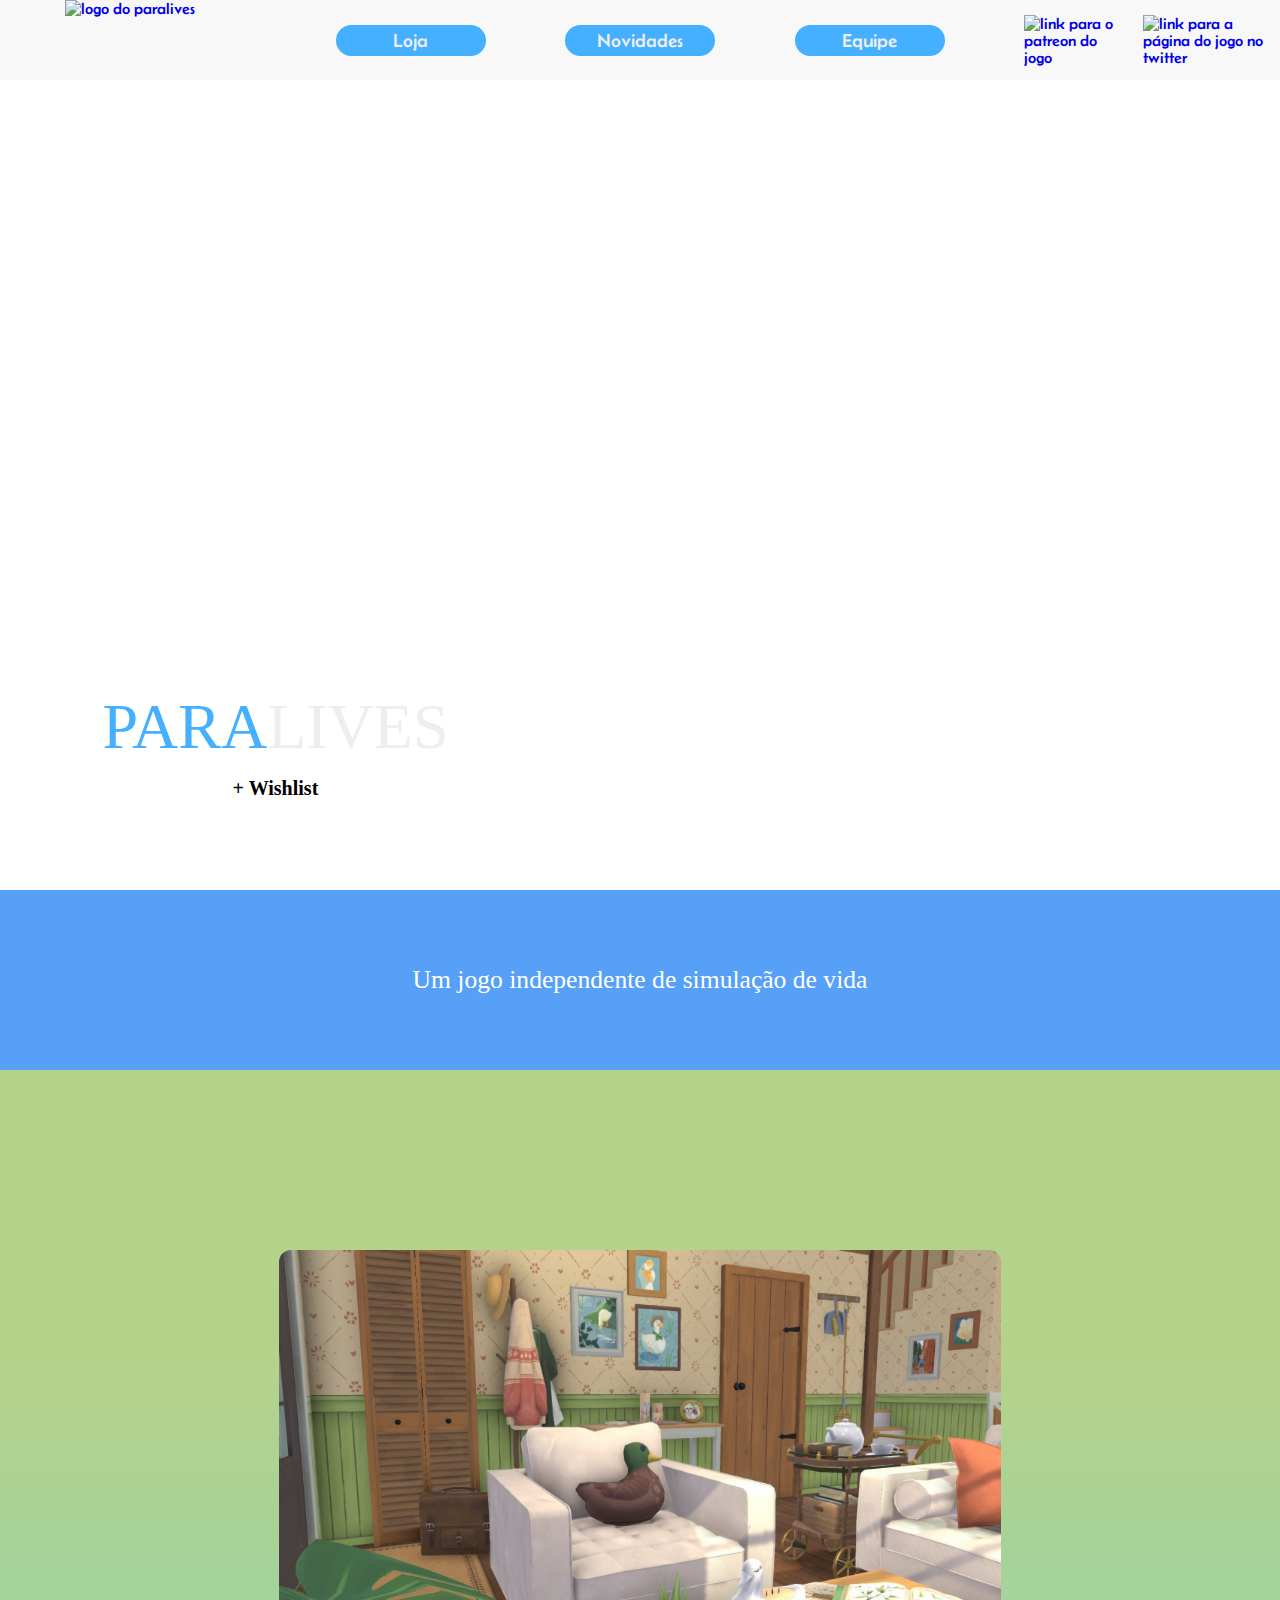
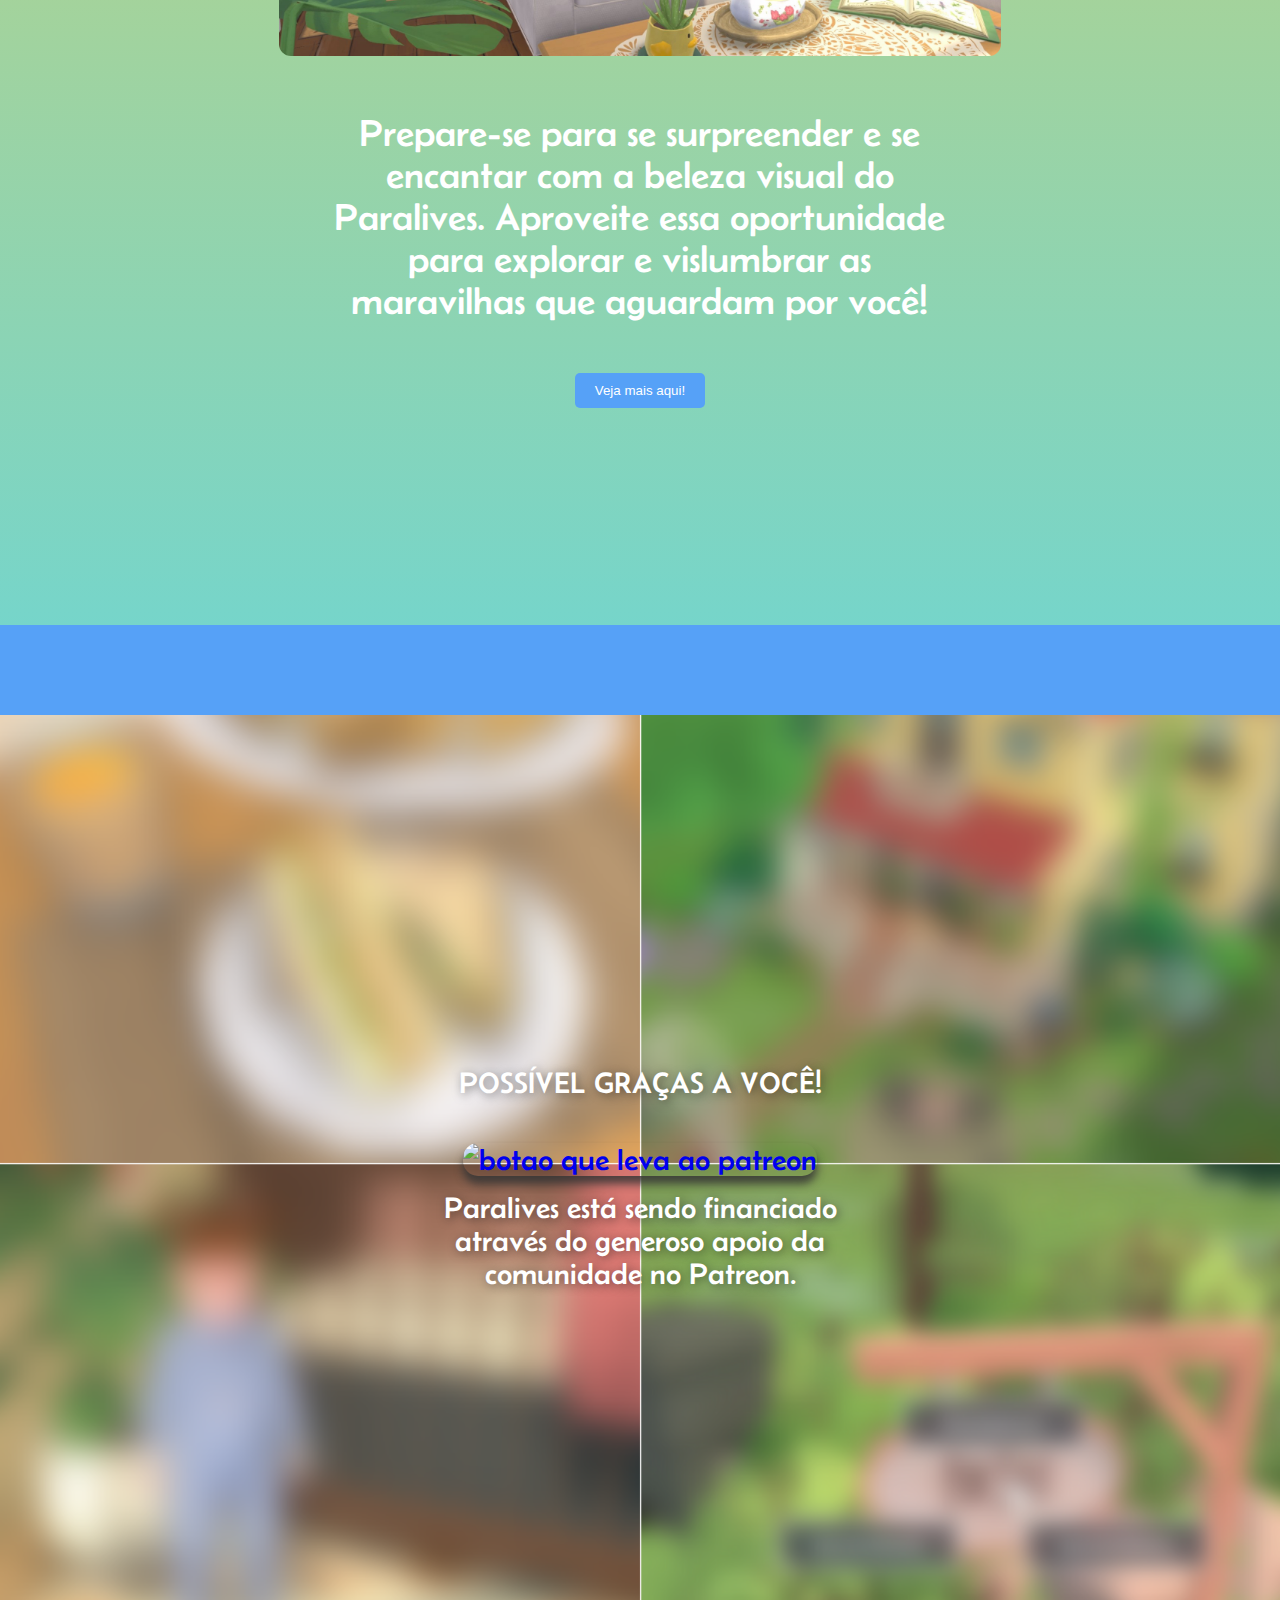
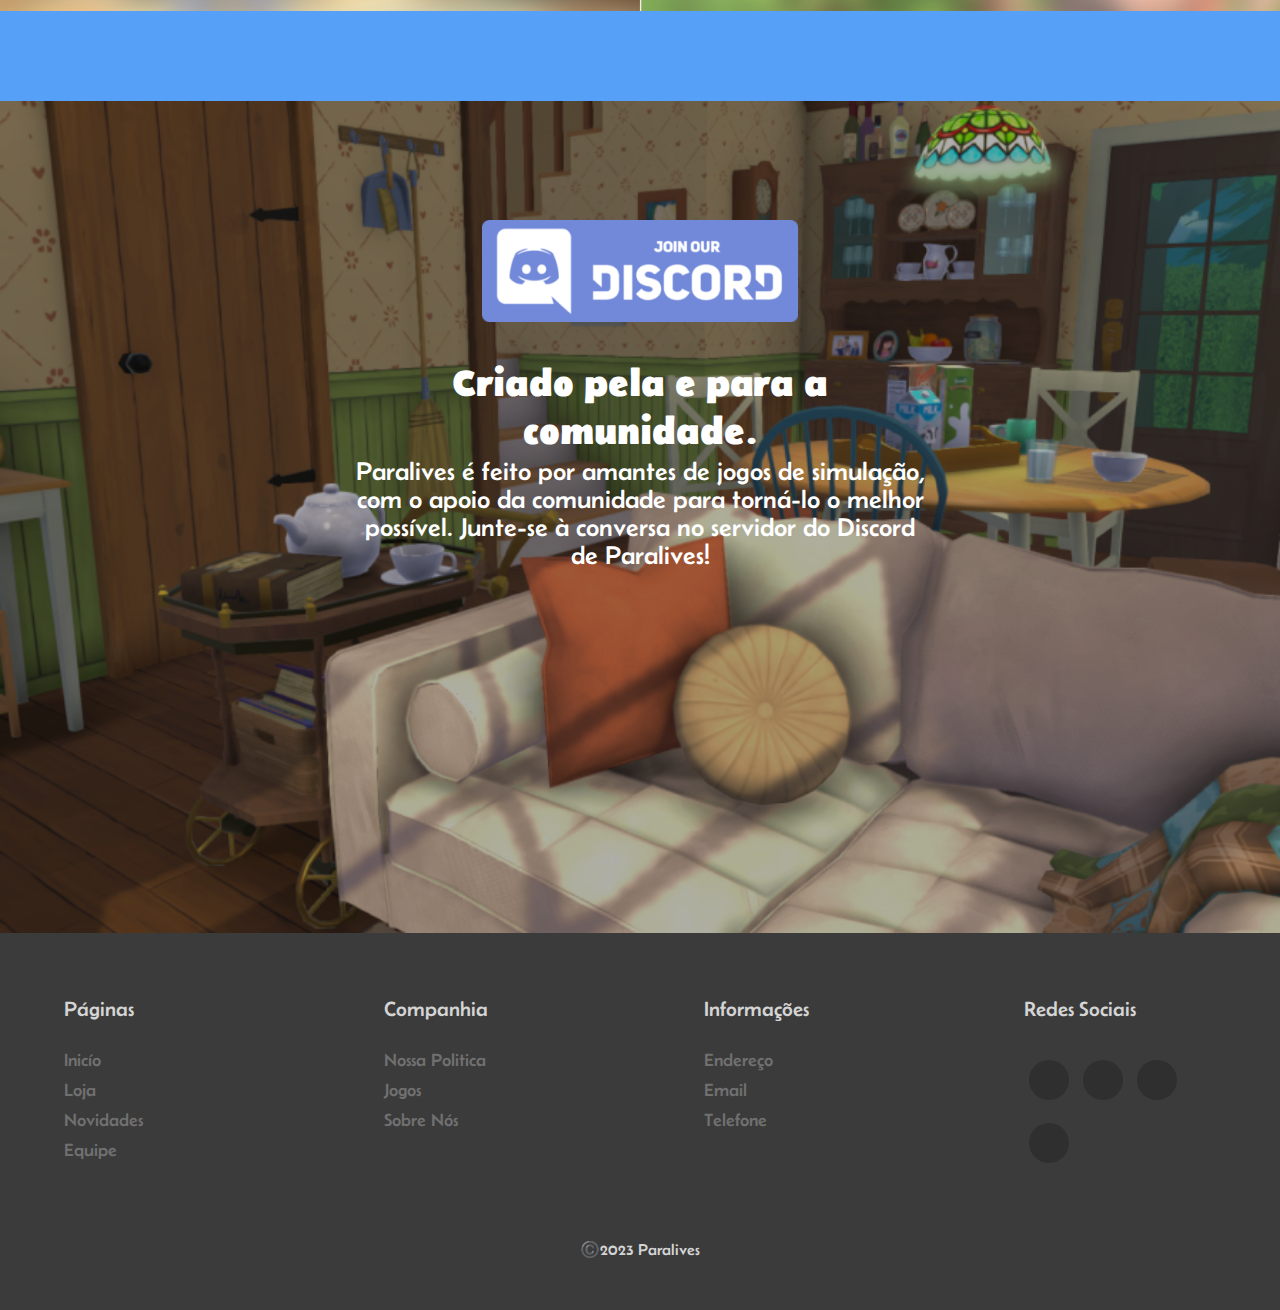
==== commit 4d683795: "Update index.html" ====
--- a/index.html
+++ b/index.html
@@ -128,8 +128,9 @@
             <div class="footer-col">
                 <h4>informações</h4>
                 <ul class="footer-lista">
-                    <li><a href="#">Contato</a></li>
                     <li><a href="#">Endereço</a></li>
+                    <li><a href="#">Email</a></li>
+                    <li><a href="#">Telefone</a></li>
                 </ul>
             </div>
 
